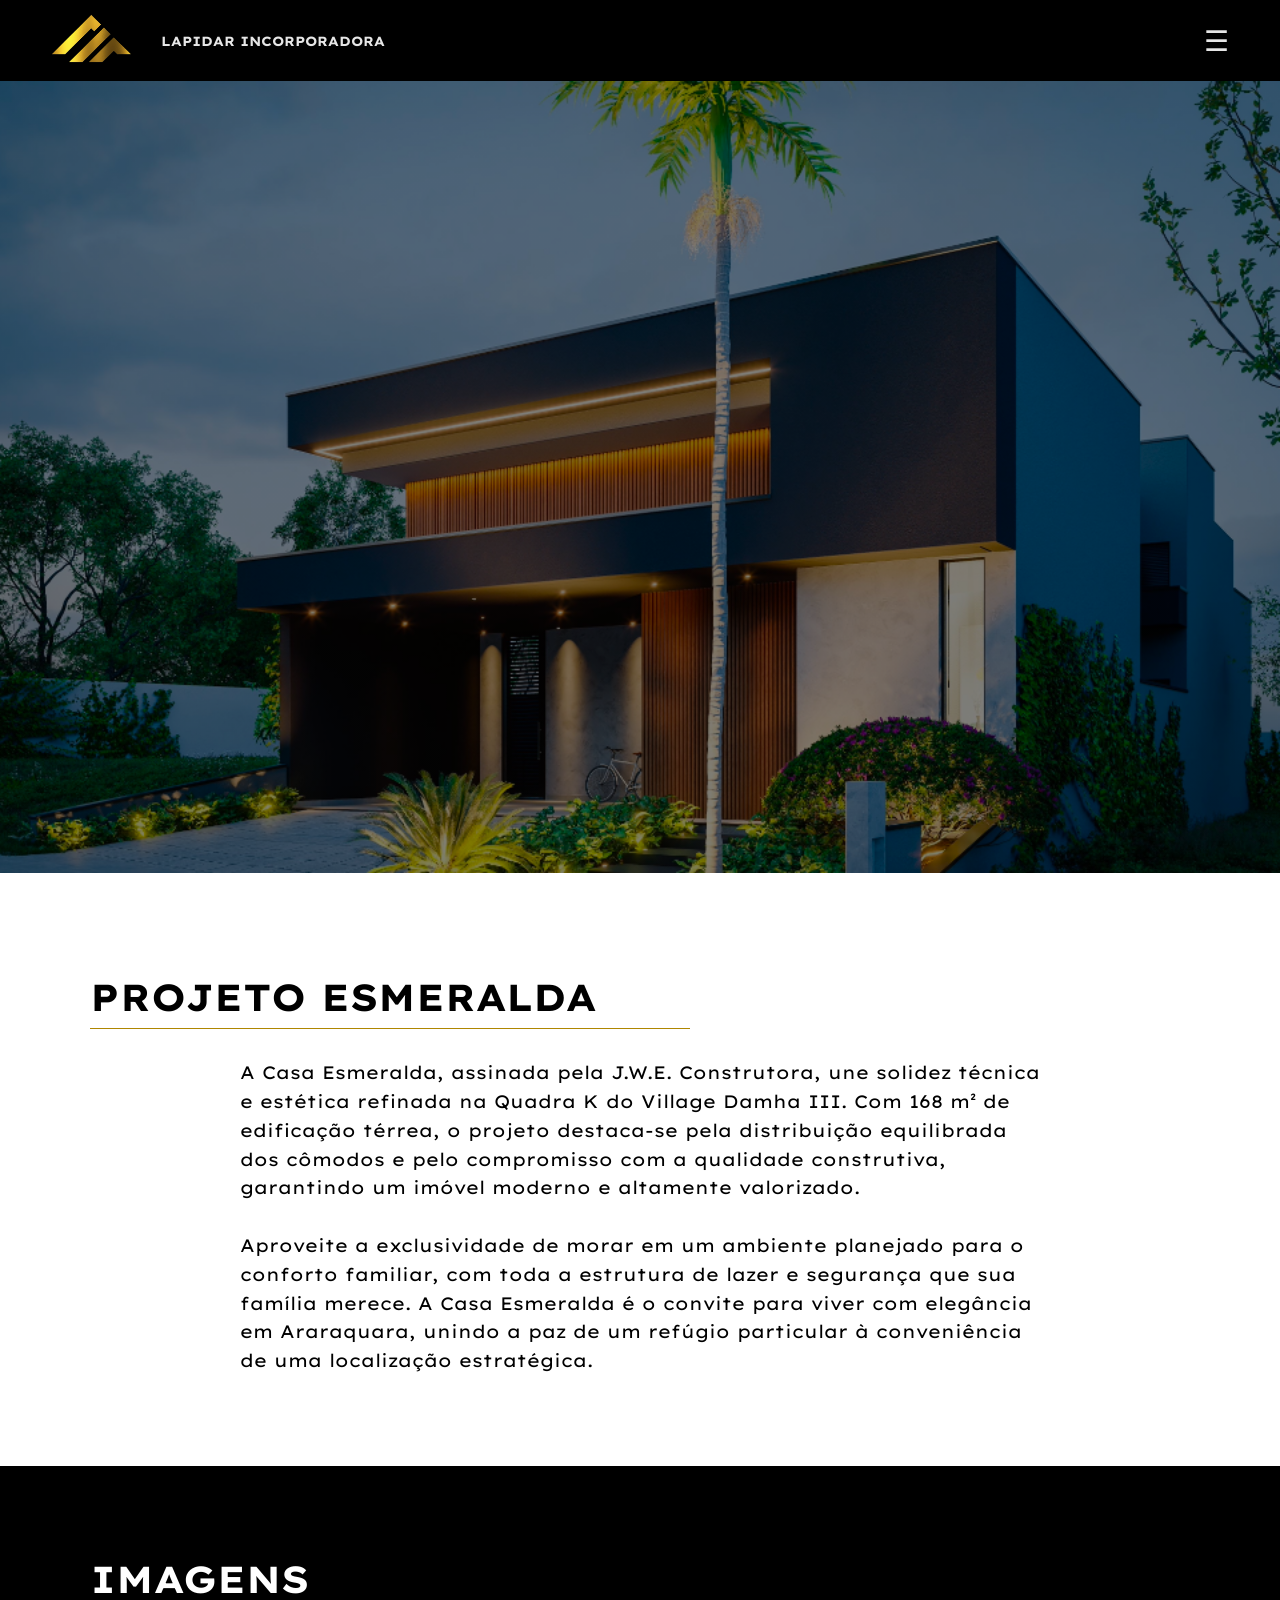
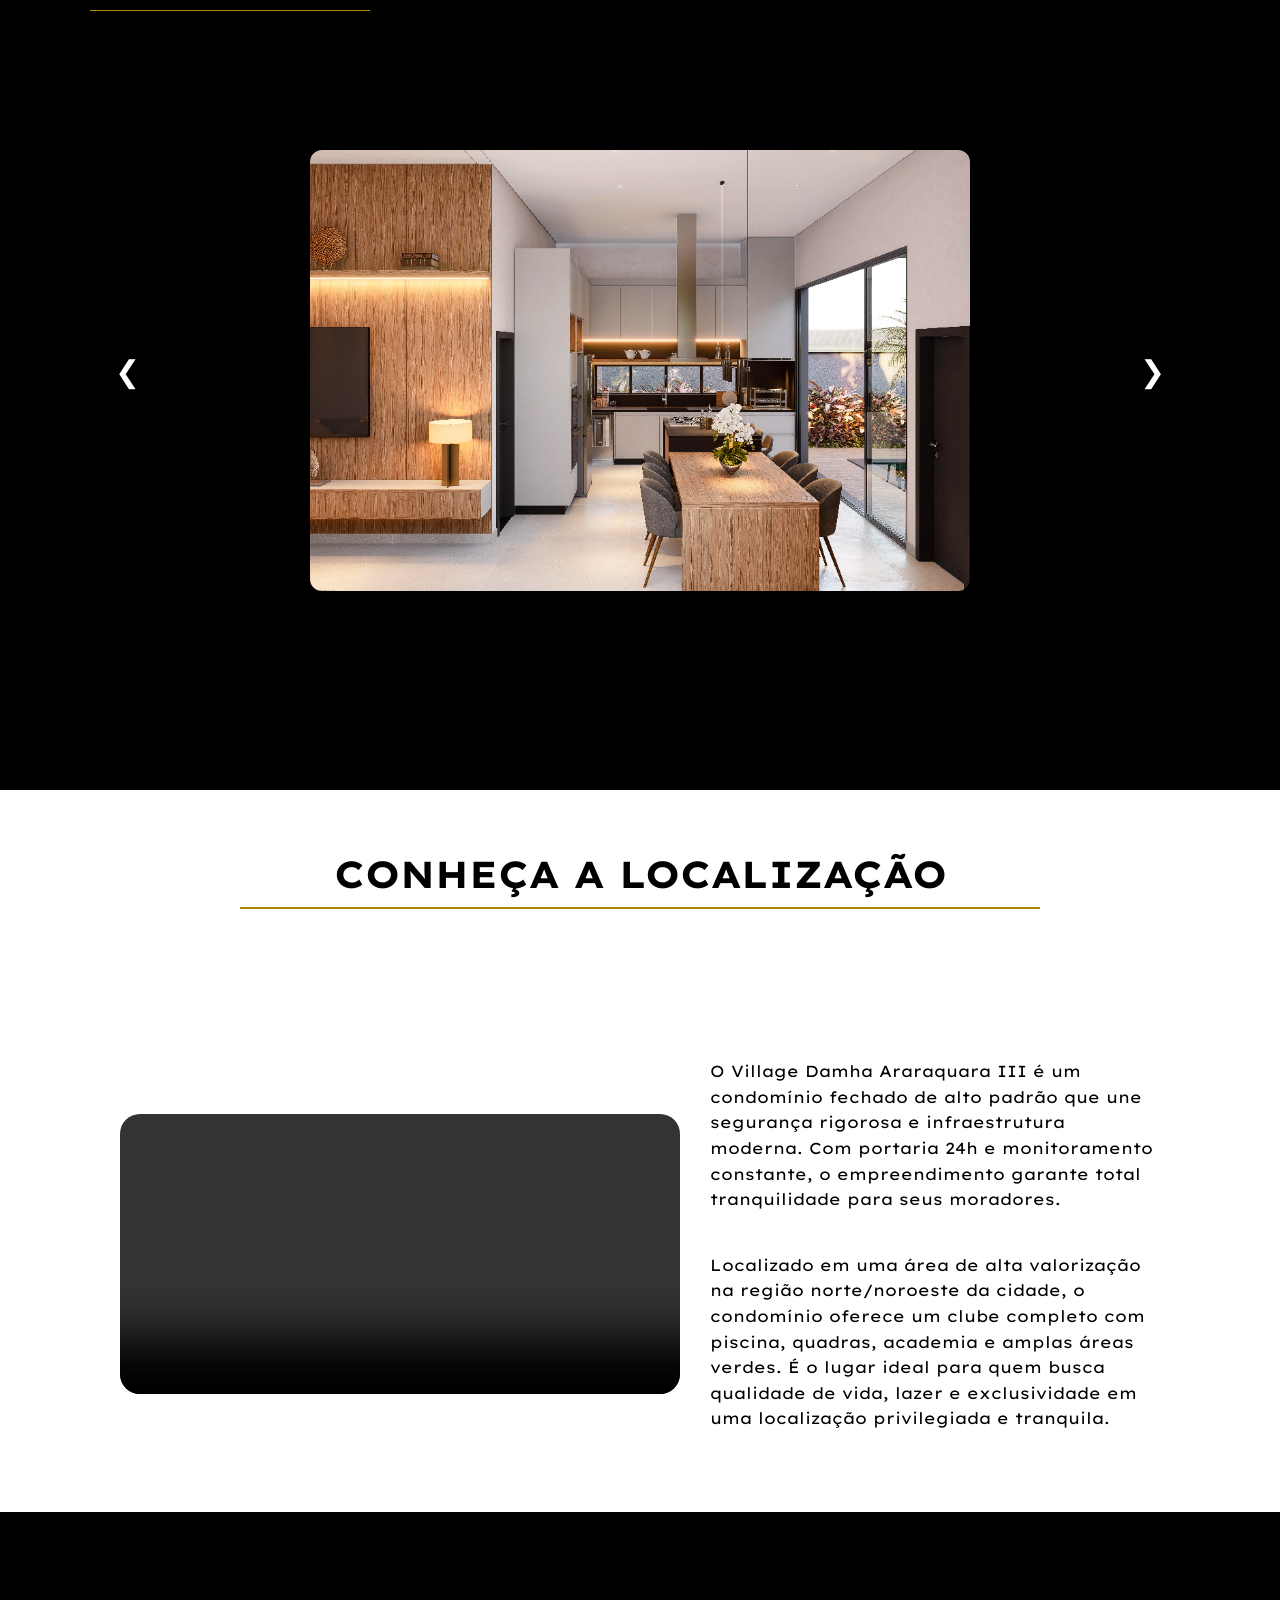
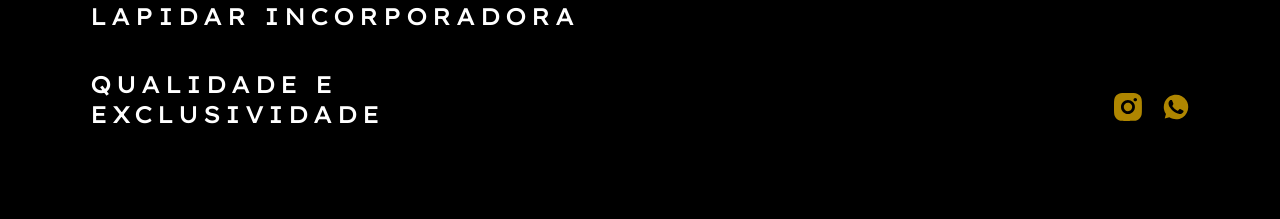
==== projeto1.html @ c0a82798 "Add files via upload" ====
<!doctype html>
<html lang="pt-br">
  <head>
    <meta charset="UTF-8" />
    <meta name="viewport" content="width=device-width, initial-scale=1.0" />
    <style>
        @import url('https://fonts.googleapis.com/css2?family=Lexend+Exa:wght@100..900&display=swap');
    </style>
    <link rel="stylesheet" href="css/project1.css" />
    <title>Esmeralda</title>
    <link rel="icon" href="imagens/logo-fundo.png" type="image/png">
  </head>
  <body>


<!-- HEADER -->

<header>
      <div class="logo">
        <a href="index.html"><img src="imagens/logo-fundo.png" alt="logo"></a>
      </div>

      <h5>LAPIDAR INCORPORADORA</h5>

  <div class="menu-toggle" id="menu-toggle">
    ☰
  </div>

  <nav class="nav">
    <ul class="menu">
      <li><a href="index.html">PÁGINA INICIAL</a></li>
      <li><a href="#sobre">SOBRE O PROJETO</a></li>
      <li><a href="#imagens">IMAGENS</a></li>
      <li><a href="https://wa.me/c/5516992240356">AGENDAR VISITA</a></li>
    </ul>
  </nav>

</header>
<script src="script.js"></script>

<!-- INICIAL -->
<div class="back">
<section class="inicial">
<p class="fade-in">ESMERALDA</p>
</section>
</div>

<!-- SOBRE -->
<section class="sobre" id="sobre">

<div class="titulo_sobre">
<h2 class="fade-in">PROJETO ESMERALDA</h2>
</div>



<div class="conteudo">

<p class="fade-in1">
A Casa Esmeralda, assinada pela J.W.E. Construtora, une solidez técnica e estética refinada na Quadra K do Village Damha III.
Com 168 m² de edificação térrea, o projeto destaca-se pela distribuição equilibrada dos cômodos e pelo compromisso com a qualidade construtiva, 
garantindo um imóvel moderno e altamente valorizado.
</p>

<br>

<p class="fade-in1">
Aproveite a exclusividade de morar em um ambiente planejado para o conforto familiar, 
com toda a estrutura de lazer e segurança que sua família merece. A Casa Esmeralda é o convite para viver com elegância em Araraquara, 
unindo a paz de um refúgio particular à conveniência de uma localização estratégica.
</p>

</div>

</section>

<!-- PROJETOS -->
<section class="projetos" id="imagens">

<div class="titulo_projeto">
<h2 class="fade-in">IMAGENS</h2>
</div>


<!-- CARROSSEL -->
<div class="carrossel">

<button class="prev">&#10094;</button>

<div class="lista_projetos">

<div class="card_projeto">
<img src="imagens/esmeralda-img/Cozinha-esmeralda.png" alt="">
</div>

<div class="card_projeto">
<img src="imagens/esmeralda-img/Cozinhaintegrada-esmeralda.png" alt="">
</div>

<div class="card_projeto">
<img src="imagens/esmeralda-img/Piscina-esmeralda.png" alt="">
</div>

<div class="card_projeto">
<img src="imagens/esmeralda-img/Piscinaeducha-esmeralda.png" alt="">
</div>

<div class="card_projeto">
<img src="imagens/esmeralda-img/Saladeestar-esmeralda.png" alt="">
</div>

<div class="card_projeto">
<img src="imagens/esmeralda-img/Salaestaentrada-esmeralda.png" alt="">
</div>

<div class="card_projeto">
<img src="imagens/esmeralda-img/Suite-esmeralda.png" alt="">
</div>

<div class="card_projeto">
<img src="imagens/esmeralda-img/Suitemaster-esmeralda.png" alt="">
</div>

</div>

<button class="next">&#10095;</button>

</div>

</section>

<!-- VIDEO -->
<section class="video" id="video">

  <div class="titulo_video">
    <h2 class="fade-in">CONHEÇA A LOCALIZAÇÃO</h2>
  </div>

  <div class="video0">
    <div class="video-container">

      <div class="video-box">
        <video controls poster="">
          <source src="./imagens/videogeral.mp4" type="video/mp4" />
          <source src="./videos/landscape.webm" type="video/webm" />
        </video>
      </div>

      <div class="texto-video">
        <p class="fade-in2">
          O Village Damha Araraquara III é um condomínio fechado de alto padrão que une segurança 
          rigorosa e infraestrutura moderna. Com portaria 24h e monitoramento constante,
          o empreendimento garante total tranquilidade para seus moradores.
        </p>
        <br>
        <p class="fade-in2">
          Localizado em uma área de alta valorização na região norte/noroeste da cidade, 
          o condomínio oferece um clube completo com piscina, quadras, academia e amplas áreas verdes. É o lugar ideal para quem busca 
          qualidade de vida, lazer e exclusividade em uma localização privilegiada e tranquila.
        </p>


      </div>

    </div>
  </div>

</section>



<!-- FOOTER -->
<footer>

<div class="conteudoFooter">

<div class="logoFooter">
<h3>LAPIDAR INCORPORADORA</h3>
<br>
<h3>QUALIDADE E EXCLUSIVIDADE</h3>
</div>

<div class="secoesFooter">

<div class="social">

<ul>

<li>
<a href="https://www.instagram.com/lapidarincorporadora?igsh=MzlwYWNrdTJ3d2w=">
<img src="imagens/insta-dourado.svg" alt="Instagram">
</a>
</li>

<li>
<a href="https://wa.me/c/5516992240356">
<img src="imagens/zap-dourado.svg" alt="WhatsApp">
</a>
</li>

</ul>

</div>

</div>

</div>

</footer>


<!-- SCRIPT DO CARROSSEL -->

<script>

const lista = document.querySelector(".lista_projetos");
const cards = document.querySelectorAll(".card_projeto");

let index = 0;

document.querySelector(".next").onclick = () => {

index++;

if(index >= cards.length){
index = 0;
}

lista.style.transform = `translateX(-${index * 100}%)`;

}

document.querySelector(".prev").onclick = () => {

index--;

if(index < 0){
index = cards.length - 1;
}

lista.style.transform = `translateX(-${index * 100}%)`;

}

const observer = new IntersectionObserver((entries) => {
  entries.forEach((entry) => {
    if (entry.isIntersecting) {
      // Quando o elemento ENTRA na tela
      entry.target.classList.add('visible');
    } else {
      // Quando o elemento SAI da tela (o segredo do 'else' está aqui)
      entry.target.classList.remove('visible');
    }
  });
}, {
  threshold: 0.1 // Ativa quando pelo menos 10% do item aparece
});

// Aplica o observador em todos os seus elementos de animação
document.querySelectorAll('.fade-in, .fade-in1, .fade-in2').forEach((el) => {
  observer.observe(el);
});

</script>

</body>

</html>
---- css/project1.css ----
/* RESET */
*{
margin:0;
padding:0;
box-sizing:border-box;
}

html,body{
overflow-x:hidden;
background:#000;
color:rgba(255,255,255,0.9);
font-family:"Lexend Exa";
scroll-behavior: smooth;
}

/* HEADER */
header{
display:flex;
align-items:center;
padding:4vw;
background:#000;
}

header img{
width:60px;
}

.logo {
  position: relative;
  display: flex;
  align-items: center;
  padding-right: 30px;
}


.menu{
display:none;
flex-direction:column;
position:absolute;
top:60px;
right:20px;
background:#d6d6d6;
padding:20px;
border-radius:8px;
list-style:none;
gap:15px;
z-index: 1000;
}

.menu:hover {
  background: #c2c2c2;
  box-shadow: 0 5px 20px rgba(0,0,0,0.2);
}

.menu a {
  position: relative;
  color: black;
  text-decoration: none;
  transition: 0.3s;
}

.menu a::after {
  content: "";
  position: absolute;
  left: 0;
  bottom: -3px;
  width: 0%;
  height: 2px;
  background: #AF8600;
  transition: width 0.3s ease;
}

.menu a:hover::after {
  width: 100%;
}

.menu.active{
display:flex;
}

.menu-toggle {
  font-size: 28px;
  cursor: pointer;
  margin-left: auto;
  transition: all 0.3s ease;
}

.menu-toggle:hover {
  color: #AF8600;
  transform: scale(1.1);
}
/* SECTIONS */
section{
display:flex;
flex-direction:column;
padding:10vw 5vw;
}

/* HERO */
.back{
width:100%;
height:90vh;
background-image:linear-gradient(rgba(0,0,0,0.5), rgba(0,0,0,0.5)), url("../imagens/esmeralda.png");
background-size:cover;
background-position:center;
}

.inicial{
height:100%;
display:flex;
align-items:center;
justify-content:center;
text-align:center;
padding:0 20px;
}

.inicial p{
font-size:clamp(20px,6vw,32px);
font-weight:600;
}

/* SOBRE */
.sobre{
flex-direction: column;
background:#fff;
color:#000;
padding-top: 100px;
}

.titulo_sobre{
font-size:18px;
border-bottom:1px solid #AF8600;
padding-bottom:8px;
margin-bottom:30px;
text-align:left;
}

.conteudo{
max-width:100%;
margin:auto;
font-size:16px;
line-height:1.6;
text-align:left;
}

.botao{
display:flex;
justify-content:center;
margin-top:30px;
}

/* PROJETOS */
.projetos{
flex-direction:column;
background:#000000;
color:#ffffff;
}

.titulo_projeto{
font-size:18px;
border-bottom:1px solid #AF8600;
padding-bottom:8px;
margin-bottom:30px;
text-align:left;
}



/* ================= */
/* CARROSSEL FIXO */
/* ================= */

.carrossel{
position:relative;
width:100%;
overflow:hidden;
}

.lista_projetos{
display:flex;
transition:transform 0.5s ease;
width:100%;
}

.card_projeto{
min-width:100%;
display:flex;
justify-content:center;
align-items:center;
}

.card_projeto a{
width:100%;
display:flex;
justify-content:center;
}

.card_projeto img{
width:90%;
border-radius:12px;
}

/* BOTÕES */
.prev,
.next{
position:absolute;
top:50%;
transform:translateY(-50%);
background:#000;
color:#fff;
border:none;
font-size:18px;
padding:8px 12px;
cursor:pointer;
border-radius:5px;
z-index:10;
}

.prev{ left:10px; }
.next{ right:10px; }

.prev:hover,
.next:hover{
background:#333;
}

.titulo_video{
display:flex;
justify-content:center;
align-items:center;
font-size:15px;
border-bottom:1px solid #AF8600;
padding-bottom:8px;
width:100%;
margin:0 auto 40px auto;
text-align:center;
gap: 50px;
color: #000000;
}


.video {
  display: flex;
  flex-direction: column;
  background: #ffffff;
  color: #000;
  padding: 60px 20px;
}

/* TÍTULO */
.titulo_video {
  display: flex;
  justify-content: center;
  align-items: center;
  font-size: 18px;
  border-bottom: 2px solid #AF8600;
  padding-bottom: 10px;
  margin-bottom: 50px;
}

/* CONTAINER PRINCIPAL */
.video-container {
  display: flex;
  flex-direction: column; /* MOBILE: um embaixo do outro */
  align-items: center;
  gap: 30px;
}

.video-box, .texto-video {
  flex: 1;
}

.video-box video {
  width: 100%;
  max-width: 600px;
  border-radius: 20px;
}

/* TEXTO */
.texto-video {
  max-width: 450px;
}

.texto-video p {
  font-size: 16px;
  line-height: 1.6;
  margin-bottom: 20px;
}

/* ================= */
/* FOOTER CORRETO */
/* ================= */

footer{
background:#000000;
color:#ffffff;
display:flex;
flex-direction:column;
align-items:center;
}

.conteudoFooter{
display:flex;
flex-direction:column;
gap:30px;
padding:10vw 5vw;
text-align:center;
width:100%;
}

.logoFooter{
width:100%;
}

.logoFooter h3{
font-size:18px;
letter-spacing:3px;
}

.secoesFooter{
display:flex;
justify-content:center;
width:100%;
}

.social ul{
display:flex;
gap:20px;
list-style:none;
justify-content:center;
}

.social img{
width:28px;
cursor:pointer;
}

/* --- 1. FADE IN SIMPLES (Aparece no lugar) --- */
.fade-in {
  opacity: 0;
  transition: opacity 1.5s ease-in-out;
}
.fade-in.visible {
  opacity: 1;
}

/* --- 2. FADE IN ESQUERDA (Vem da esquerda) --- */
.fade-in1 {
  opacity: 0;
  transform: translateX(-50px);
  transition: opacity 1s ease-out, transform 1s ease-out;
}
.fade-in1.visible {
  opacity: 1;
  transform: translateX(0);
}

/* --- 3. FADE IN DIREITA (Vem da direita) --- */
.fade-in2 {
  opacity: 0;
  transform: translateX(50px);
  transition: opacity 1s ease-out, transform 1s ease-out;
}
.fade-in2.visible {
  opacity: 1;
  transform: translateX(0);
}

/* ================= */
/* 💻 DESKTOP */
/* ================= */

@media (min-width:900px){

header{
padding:1vw 4vw;
}

header img{
width:80px;
}

section{
flex-direction:row;
padding:7vw;
}

/* HERO */
.back{
height:88vh;
}

.inicial{
text-align:center;
}

.inicial p{
font-size:4vw;
}

/* SOBRE */
.titulo_sobre{
font-size:25px;
width:600px;
}

.conteudo{
max-width:800px;
font-size:18px;
}

/* PROJETOS */
.titulo_projeto{
font-size:25px;
width: 280px;
}


/* CARROSSEL */
.card_projeto{
min-width:100%;
}

.card_projeto img{
width:60%;
}

/* BOTÕES */
.prev,
.next{
font-size:30px;
padding:10px 15px;
}

.titulo_video{
width:800px;
font-size:25px;
margin-bottom: 150px;
}

  .video-container {
    flex-direction: row; /* PC: lado a lado */
    justify-content: center;
    align-items: center;
    padding-left: 100px;
    padding-right: 100px;
  }

  .video-box{
    flex: 1,2;
  }
  .texto-video{
      flex: 1;
  }


/* FOOTER */

.conteudoFooter{
flex-direction:row;
text-align:left;
padding:7vw;
font-size: 30px;
}

.logoFooter h3{
font-size:24px;
font-weight:500;
letter-spacing:4px;
}


.logoFooter{
width:100%;
}

.secoesFooter{
justify-content:flex-end;
align-items:flex-end;
}


}
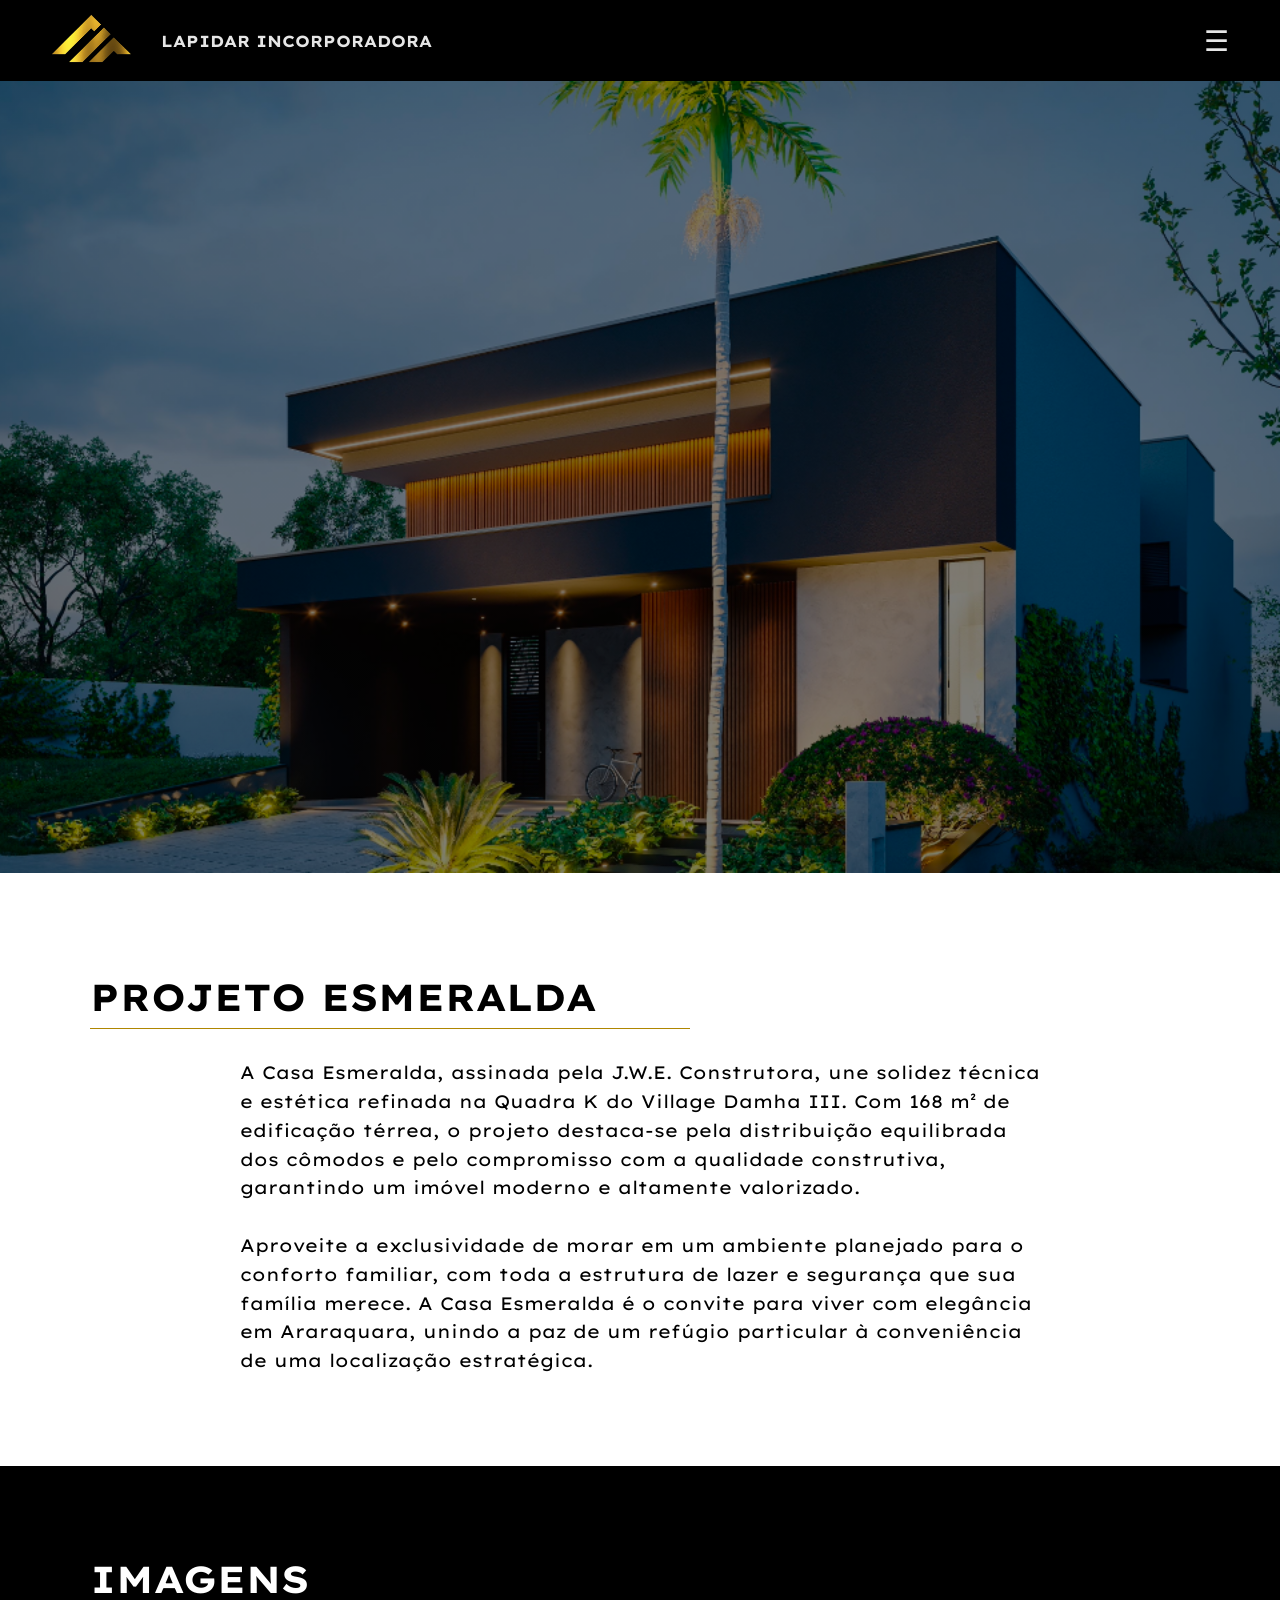
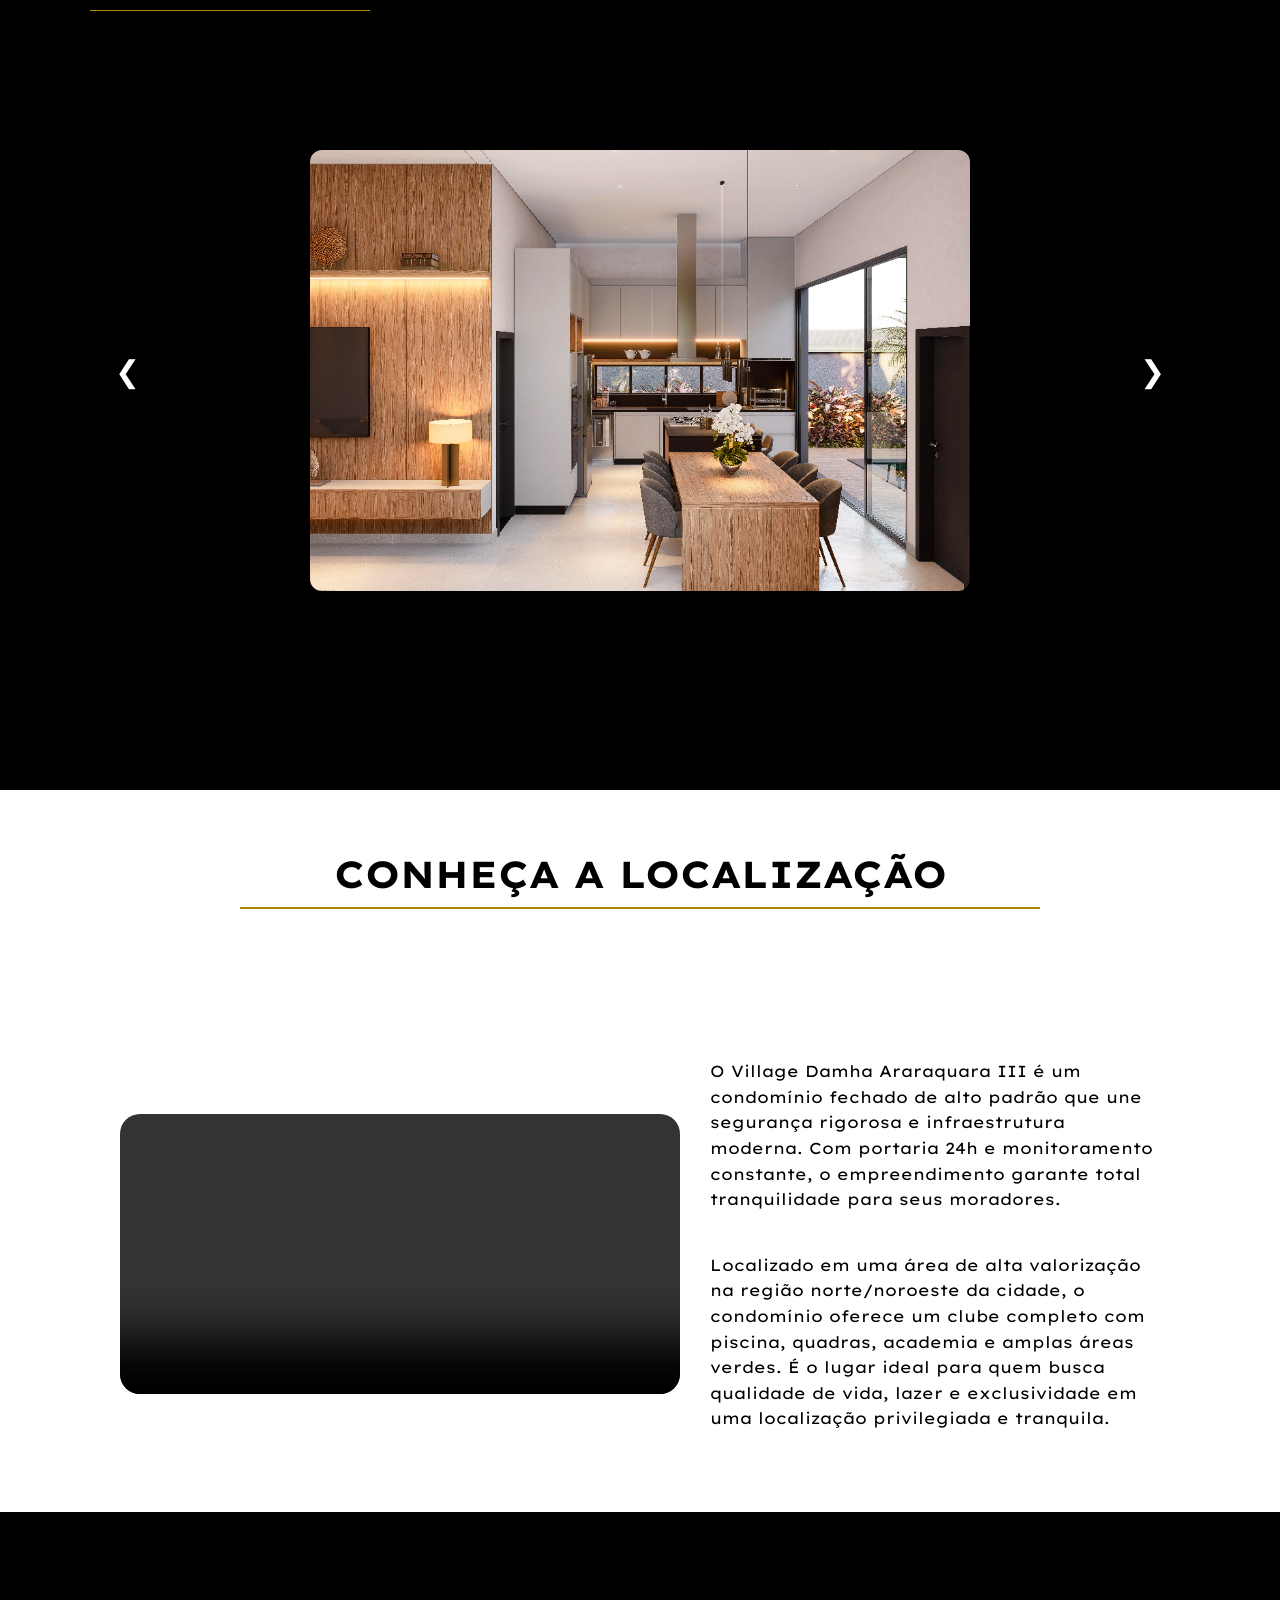
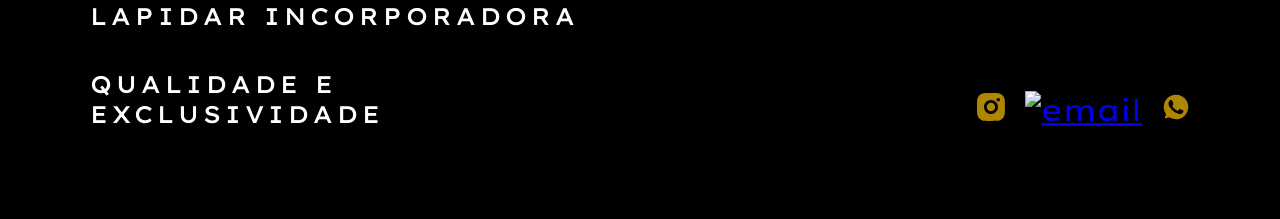
==== commit 96dfccda: "Update projeto1.html" ====
--- a/projeto1.html
+++ b/projeto1.html
@@ -20,7 +20,7 @@
         <a href="index.html"><img src="imagens/logo-fundo.png" alt="logo"></a>
       </div>
 
-      <h5>LAPIDAR INCORPORADORA</h5>
+      <h4>LAPIDAR INCORPORADORA</h4>
 
   <div class="menu-toggle" id="menu-toggle">
     ☰
@@ -191,6 +191,13 @@
 <img src="imagens/insta-dourado.svg" alt="Instagram">
 </a>
 </li>
+
+<li>
+<a href="mailto:contato@lapidarincorporadora.com.br?subject=Assunto&body=Mensagem?subject=Assunto&body=Mensagem">
+<img src="imagens/email.svg" alt="email">
+</a>
+</li>
+
 
 <li>
 <a href="https://wa.me/c/5516992240356">
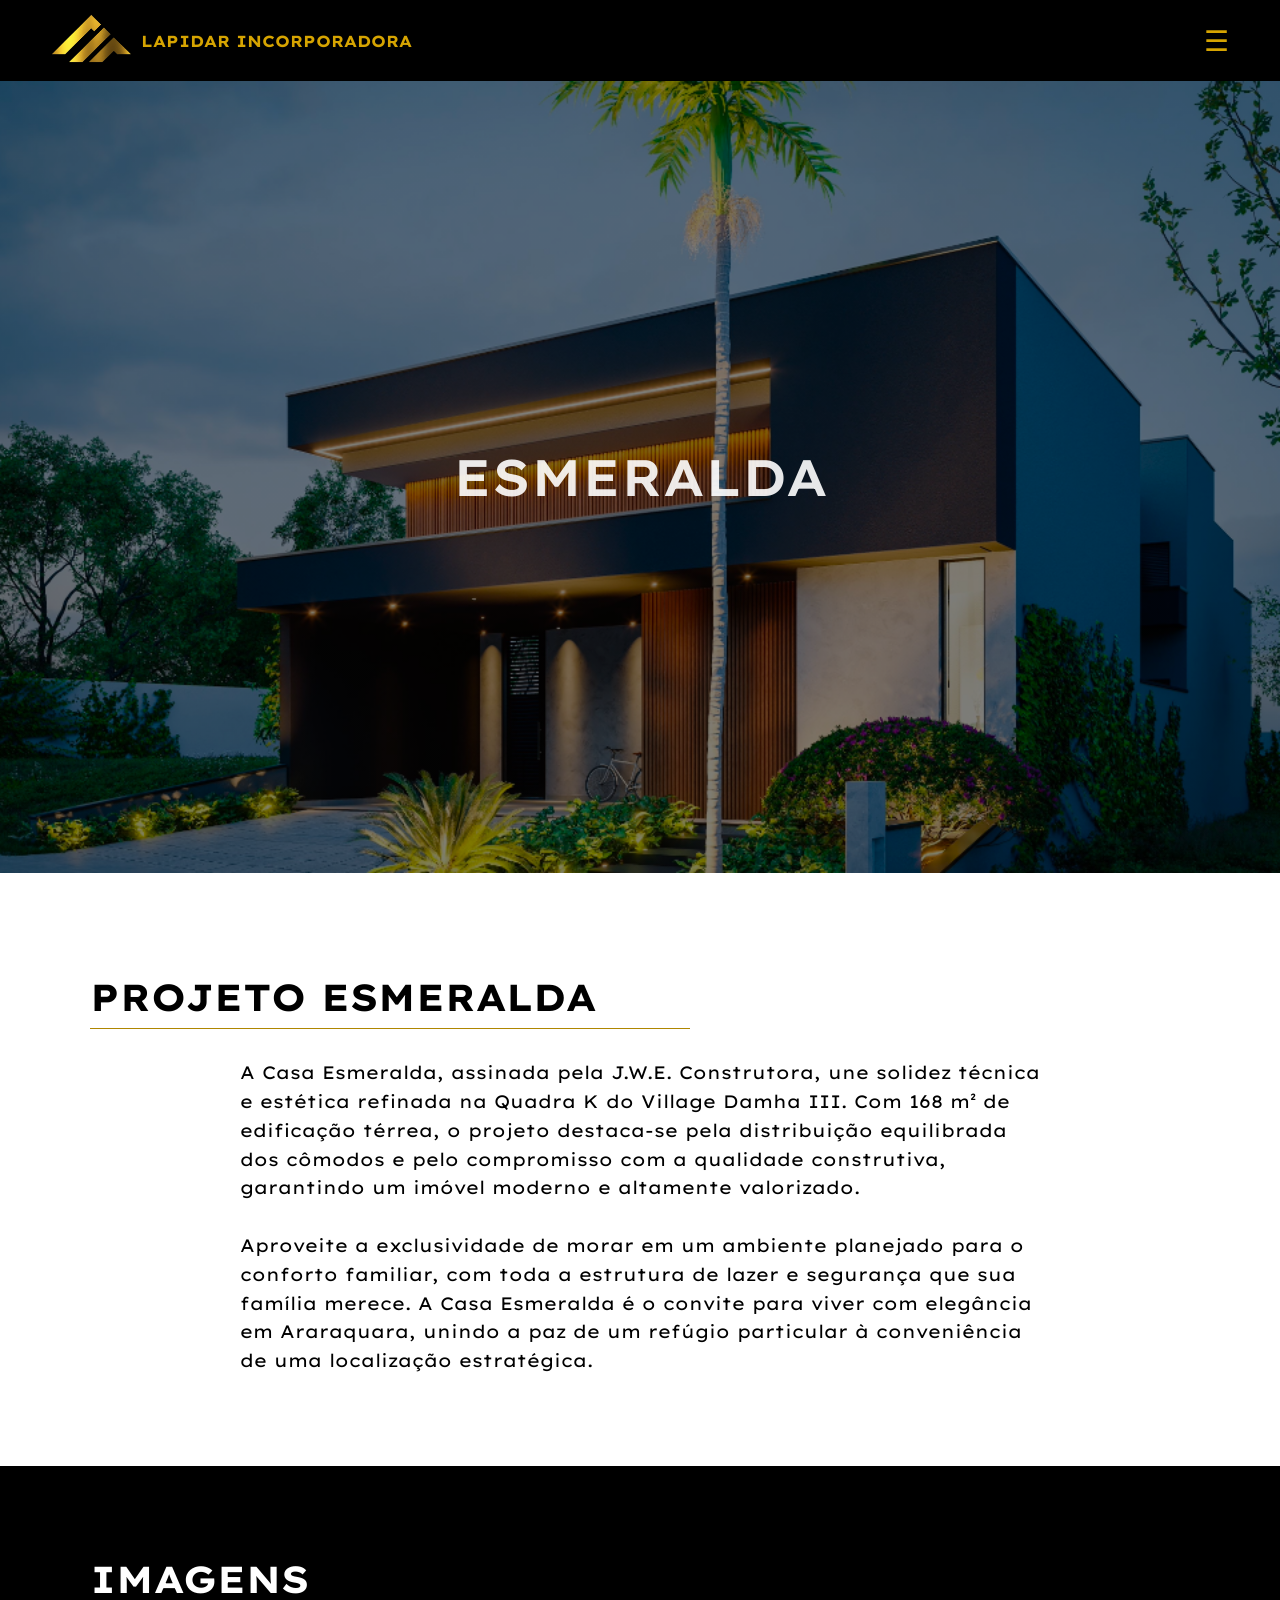
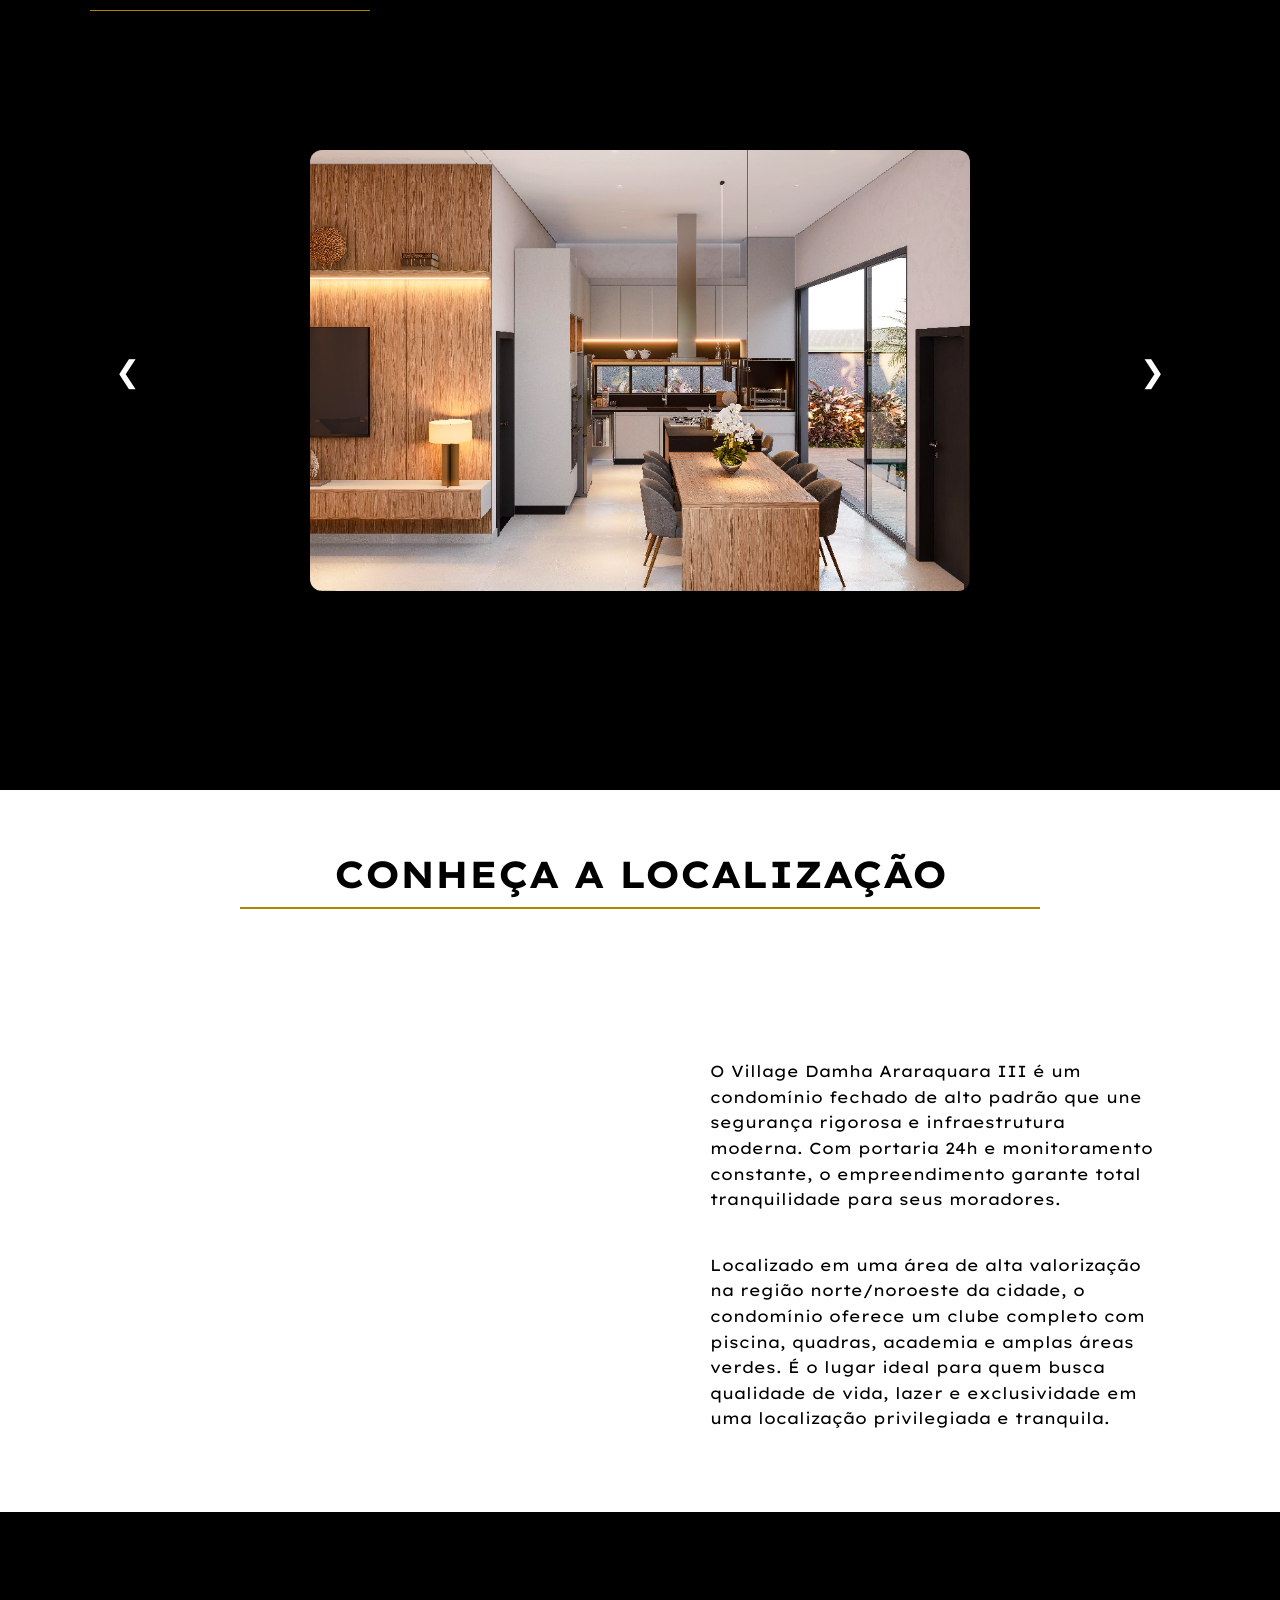
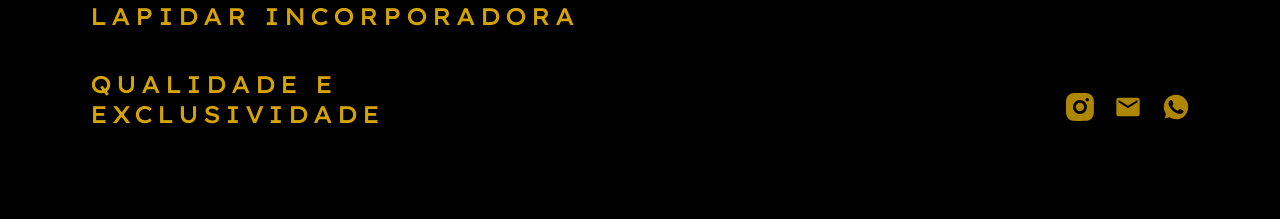
==== commit ada866e0: "Update projeto1.html" ====
--- a/projeto1.html
+++ b/projeto1.html
@@ -140,9 +140,8 @@
     <div class="video-container">
 
       <div class="video-box">
-        <video controls poster="">
+        <video autoplay muted loop>
           <source src="./imagens/videogeral.mp4" type="video/mp4" />
-          <source src="./videos/landscape.webm" type="video/webm" />
         </video>
       </div>
 
--- a/css/project1.css
+++ b/css/project1.css
@@ -19,6 +19,7 @@
 align-items:center;
 padding:4vw;
 background:#000;
+color:#d6a401;
 }
 
 header img{
@@ -29,7 +30,7 @@
   position: relative;
   display: flex;
   align-items: center;
-  padding-right: 30px;
+  padding-right: 10px;
 }
 
 
@@ -293,7 +294,7 @@
 
 footer{
 background:#000000;
-color:#ffffff;
+color:#d6a401;
 display:flex;
 flex-direction:column;
 align-items:center;
@@ -480,4 +481,4 @@
 }
 
 
-}+}
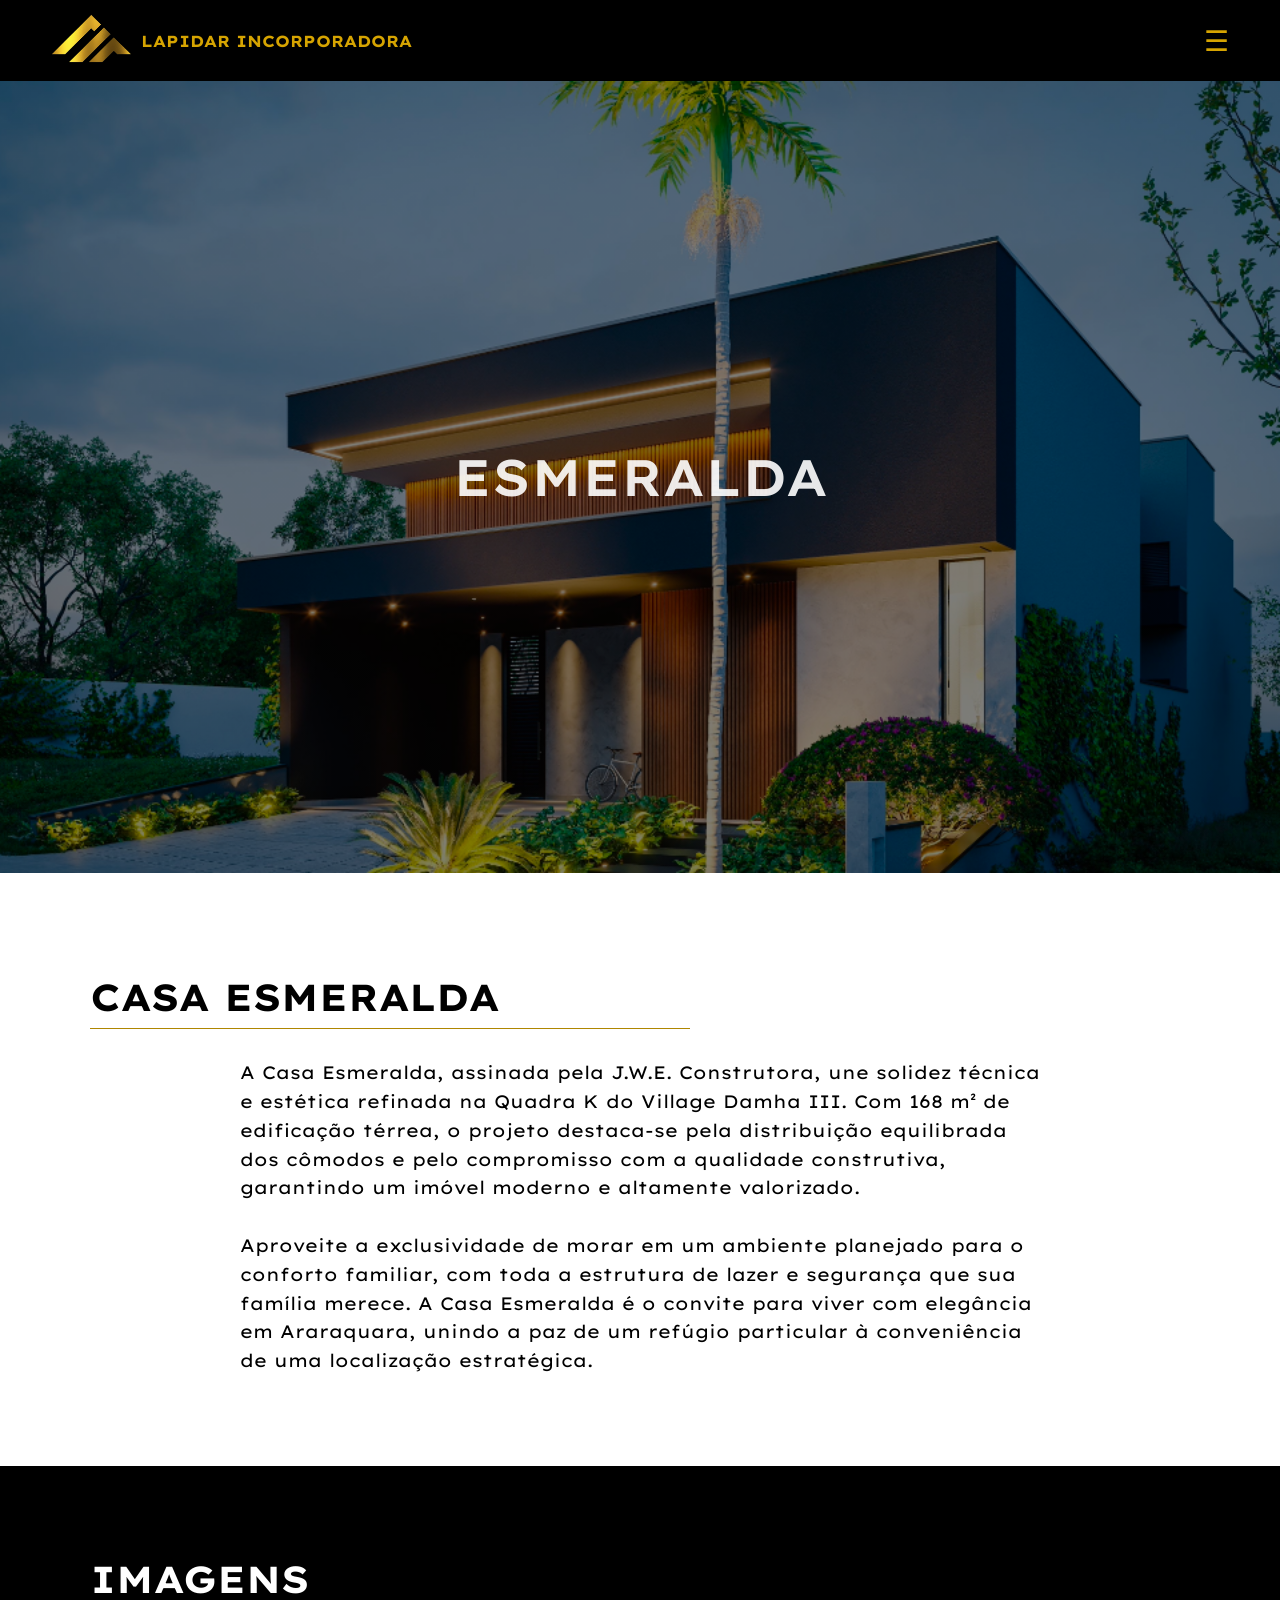
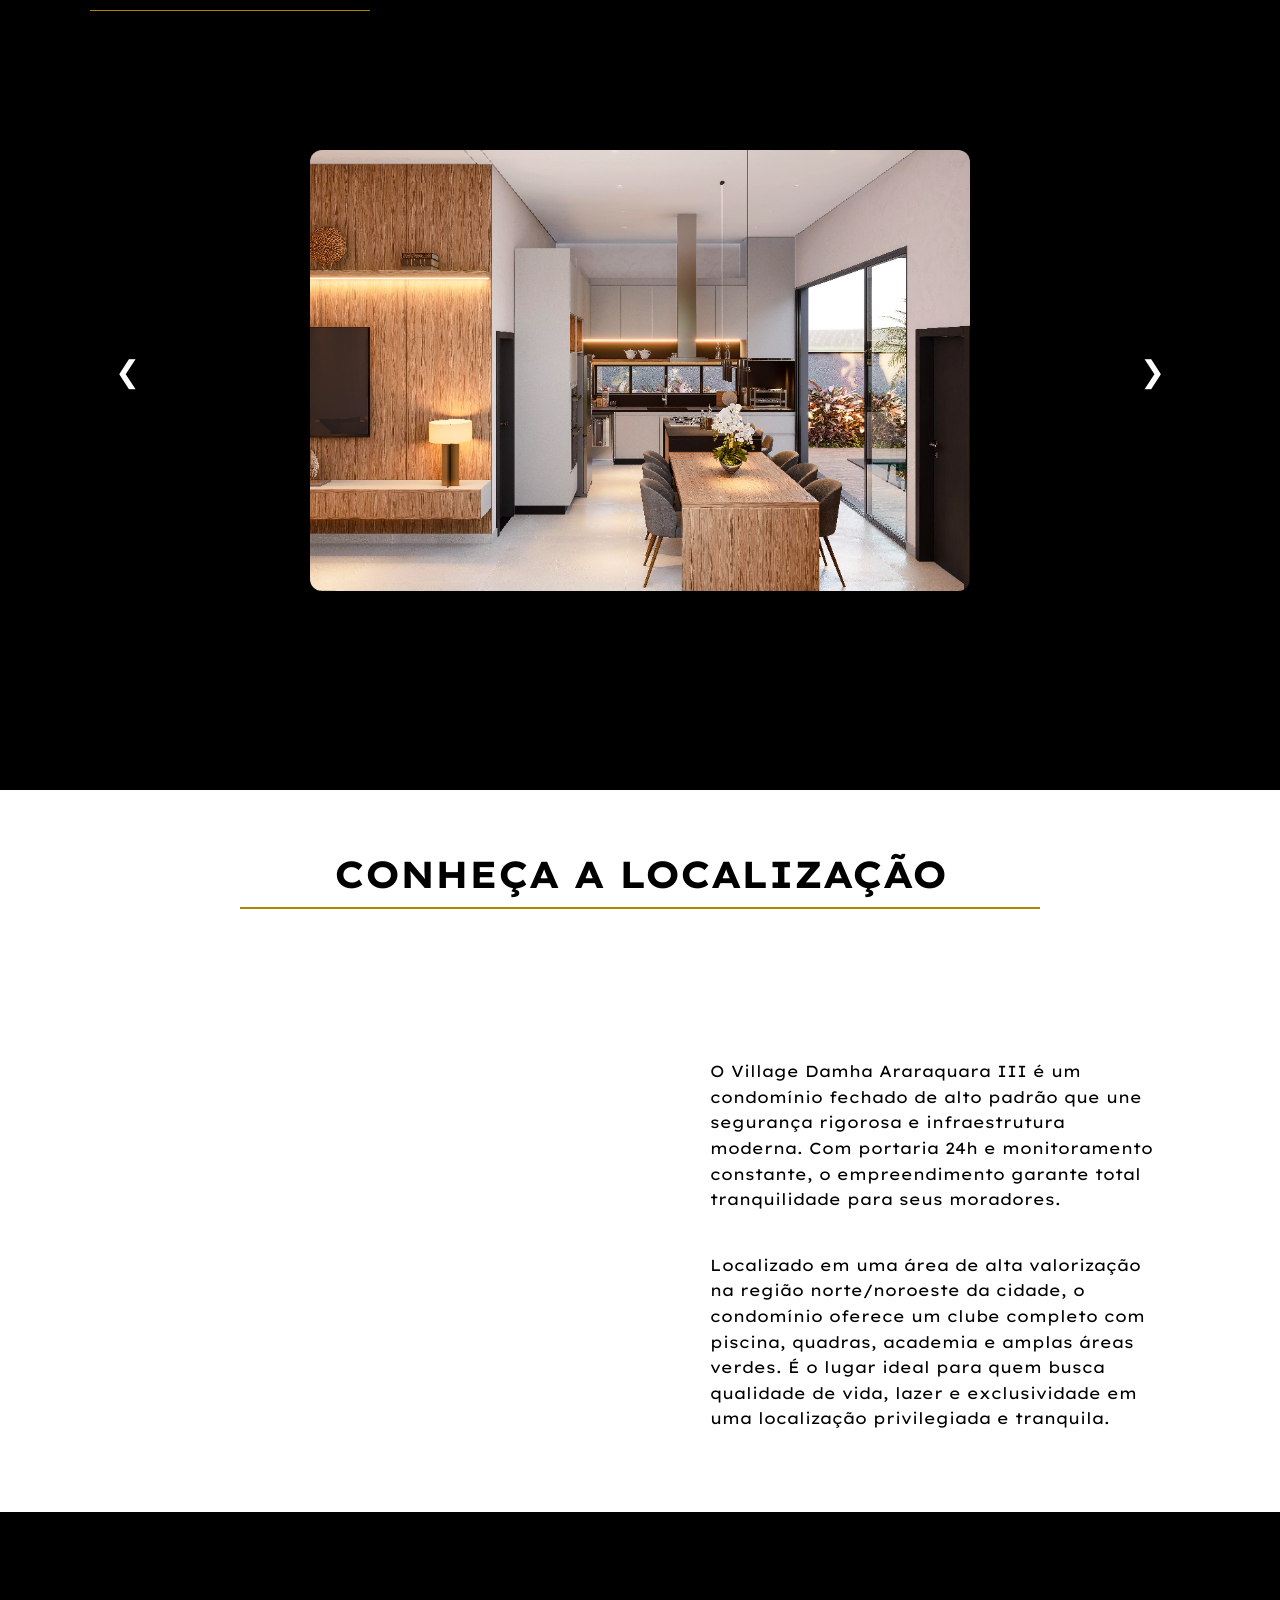
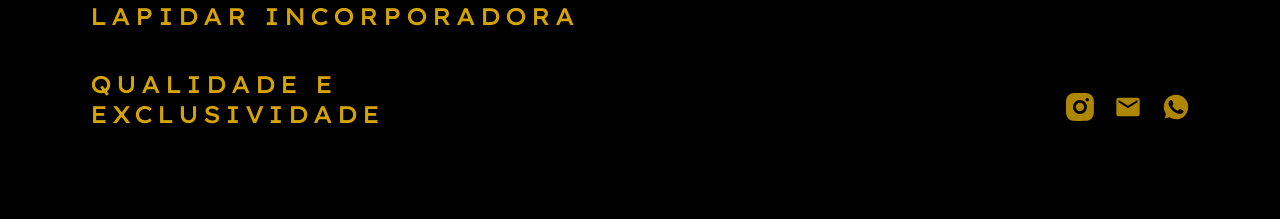
==== commit 6176da24: "Update projeto1.html" ====
--- a/projeto1.html
+++ b/projeto1.html
@@ -49,7 +49,7 @@
 <section class="sobre" id="sobre">
 
 <div class="titulo_sobre">
-<h2 class="fade-in">PROJETO ESMERALDA</h2>
+<h2 class="fade-in">CASA ESMERALDA</h2>
 </div>
 
 
@@ -140,8 +140,8 @@
     <div class="video-container">
 
       <div class="video-box">
-        <video autoplay muted loop>
-          <source src="./imagens/videogeral.mp4" type="video/mp4" />
+        <video id="video" autoplay muted loop playsinline webkit-playsinline>
+        <source src="./imagens/videogeral.mp4" type="video/mp4">
         </video>
       </div>
 
@@ -266,8 +266,14 @@
 document.querySelectorAll('.fade-in, .fade-in1, .fade-in2').forEach((el) => {
   observer.observe(el);
 });
-
 </script>
+<script>
+const video = document.getElementById("video");
+
+video.play().catch(() => {
+  document.addEventListener("touchstart", () => video.play(), { once: true });
+});
+</script>
 
 </body>
 
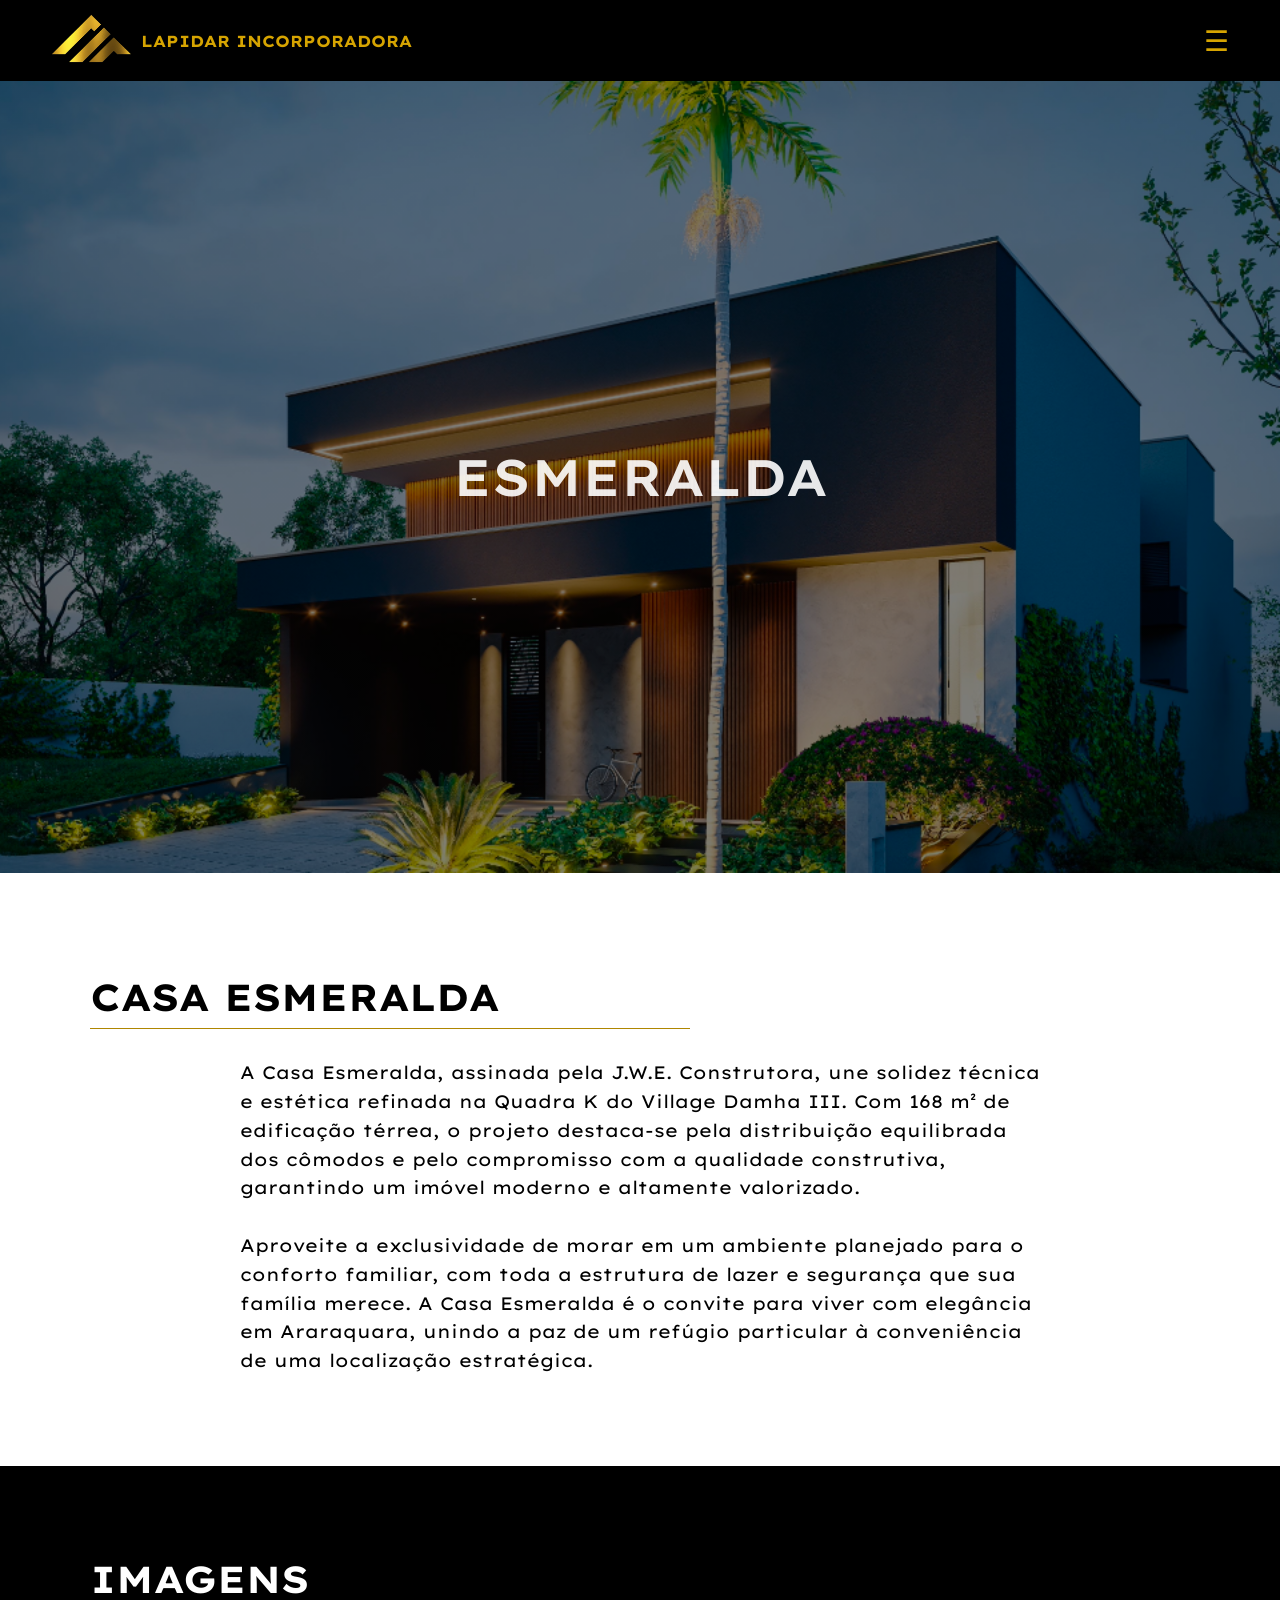
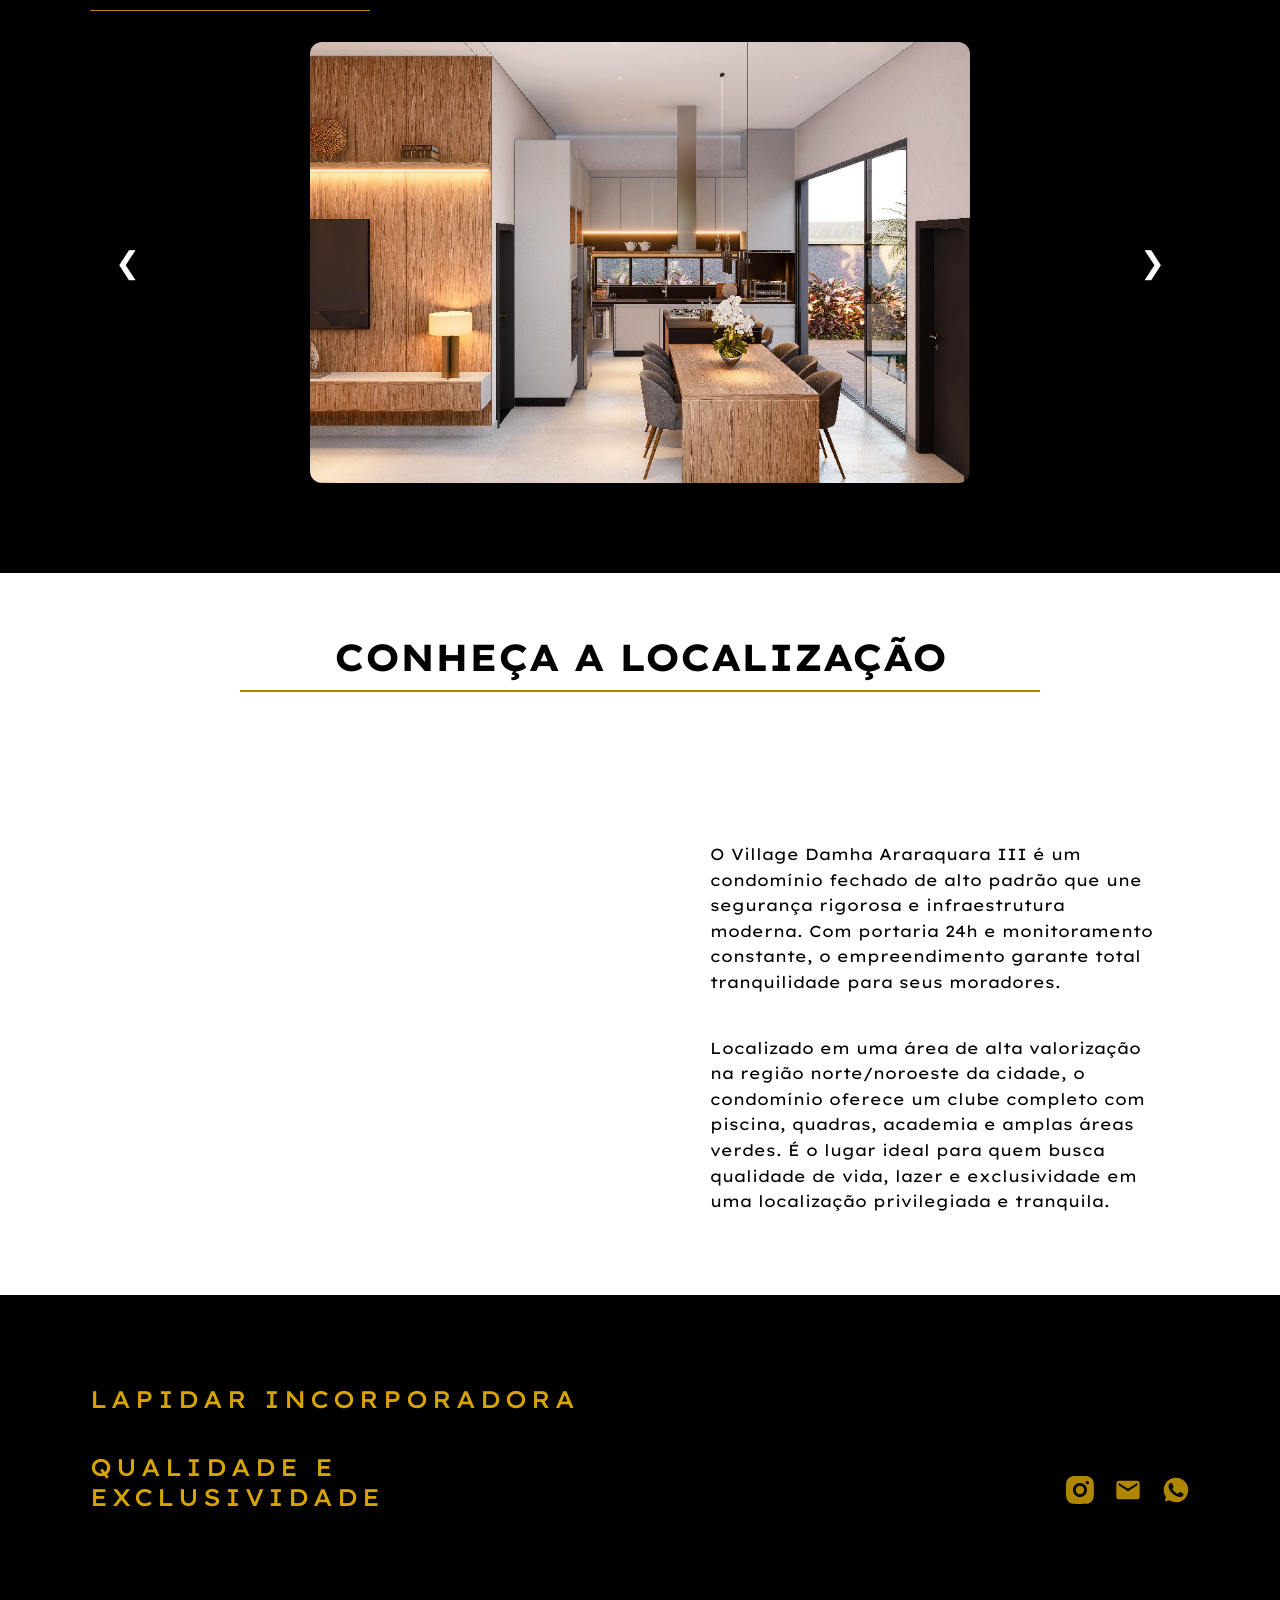
==== commit ad323921: "Update projeto1.html" ====
--- a/projeto1.html
+++ b/projeto1.html
@@ -1,222 +1,158 @@
-<!doctype html>
+<!DOCTYPE html>
+
 <html lang="pt-br">
-  <head>
-    <meta charset="UTF-8" />
-    <meta name="viewport" content="width=device-width, initial-scale=1.0" />
-    <style>
+<head>
+<meta charset="utf-8"/>
+<meta content="width=device-width, initial-scale=1.0" name="viewport"/>
+<style>
         @import url('https://fonts.googleapis.com/css2?family=Lexend+Exa:wght@100..900&display=swap');
     </style>
-    <link rel="stylesheet" href="css/project1.css" />
-    <title>Esmeralda</title>
-    <link rel="icon" href="imagens/logo-fundo.png" type="image/png">
-  </head>
-  <body>
-
-
+<link href="css/project1.css" rel="stylesheet"/>
+<title>Residencial Esmeralda | Lapidar Incorporadora</title>
+<link href="imagens/logo-fundo.png" rel="icon" type="image/png"/>
+<meta content="Conheça o Residencial Esmeralda da Lapidar Incorporadora. Design moderno, conforto e localização estratégica." name="description"/><meta content="Residencial Esmeralda | Lapidar Incorporadora" property="og:title"/><meta content="Conheça o Residencial Esmeralda da Lapidar Incorporadora. Design moderno, conforto e localização estratégica." property="og:description"/></head>
+<body><h1 style="position:absolute;left:-9999px;">Residencial Esmeralda</h1>
 <!-- HEADER -->
-
 <header>
-      <div class="logo">
-        <a href="index.html"><img src="imagens/logo-fundo.png" alt="logo"></a>
-      </div>
-
-      <h4>LAPIDAR INCORPORADORA</h4>
-
-  <div class="menu-toggle" id="menu-toggle">
+<div class="logo">
+<a href="index.html"><img alt="logo" loading="lazy" src="imagens/logo-fundo.png"/></a>
+</div>
+<h4>LAPIDAR INCORPORADORA</h4>
+<div class="menu-toggle" id="menu-toggle">
     ☰
   </div>
-
-  <nav class="nav">
-    <ul class="menu">
-      <li><a href="index.html">PÁGINA INICIAL</a></li>
-      <li><a href="#sobre">SOBRE O PROJETO</a></li>
-      <li><a href="#imagens">IMAGENS</a></li>
-      <li><a href="https://wa.me/c/5516992240356">AGENDAR VISITA</a></li>
-    </ul>
-  </nav>
-
+<nav class="nav">
+<ul class="menu">
+<li><a href="index.html">PÁGINA INICIAL</a></li>
+<li><a href="#sobre">SOBRE O PROJETO</a></li>
+<li><a href="#imagens">IMAGENS</a></li>
+<li><a href="https://wa.me/c/5516992240356">AGENDAR VISITA</a></li>
+</ul>
+</nav>
 </header>
 <script src="script.js"></script>
-
 <!-- INICIAL -->
 <div class="back">
 <section class="inicial">
 <p class="fade-in">ESMERALDA</p>
 </section>
 </div>
-
 <!-- SOBRE -->
 <section class="sobre" id="sobre">
-
 <div class="titulo_sobre">
 <h2 class="fade-in">CASA ESMERALDA</h2>
 </div>
-
-
-
 <div class="conteudo">
-
 <p class="fade-in1">
 A Casa Esmeralda, assinada pela J.W.E. Construtora, une solidez técnica e estética refinada na Quadra K do Village Damha III.
 Com 168 m² de edificação térrea, o projeto destaca-se pela distribuição equilibrada dos cômodos e pelo compromisso com a qualidade construtiva, 
 garantindo um imóvel moderno e altamente valorizado.
 </p>
-
-<br>
-
+<br/>
 <p class="fade-in1">
 Aproveite a exclusividade de morar em um ambiente planejado para o conforto familiar, 
 com toda a estrutura de lazer e segurança que sua família merece. A Casa Esmeralda é o convite para viver com elegância em Araraquara, 
 unindo a paz de um refúgio particular à conveniência de uma localização estratégica.
 </p>
-
-</div>
-
-</section>
-
+</div>
+</section>
 <!-- PROJETOS -->
 <section class="projetos" id="imagens">
-
 <div class="titulo_projeto">
 <h2 class="fade-in">IMAGENS</h2>
 </div>
-
-
 <!-- CARROSSEL -->
 <div class="carrossel">
-
-<button class="prev">&#10094;</button>
-
+<button class="prev">❮</button>
 <div class="lista_projetos">
-
-<div class="card_projeto">
-<img src="imagens/esmeralda-img/Cozinha-esmeralda.png" alt="">
-</div>
-
-<div class="card_projeto">
-<img src="imagens/esmeralda-img/Cozinhaintegrada-esmeralda.png" alt="">
-</div>
-
-<div class="card_projeto">
-<img src="imagens/esmeralda-img/Piscina-esmeralda.png" alt="">
-</div>
-
-<div class="card_projeto">
-<img src="imagens/esmeralda-img/Piscinaeducha-esmeralda.png" alt="">
-</div>
-
-<div class="card_projeto">
-<img src="imagens/esmeralda-img/Saladeestar-esmeralda.png" alt="">
-</div>
-
-<div class="card_projeto">
-<img src="imagens/esmeralda-img/Salaestaentrada-esmeralda.png" alt="">
-</div>
-
-<div class="card_projeto">
-<img src="imagens/esmeralda-img/Suite-esmeralda.png" alt="">
-</div>
-
-<div class="card_projeto">
-<img src="imagens/esmeralda-img/Suitemaster-esmeralda.png" alt="">
-</div>
-
-</div>
-
-<button class="next">&#10095;</button>
-
-</div>
-
-</section>
-
+<div class="card_projeto">
+<img alt="Residencial Esmeralda" loading="lazy" src="imagens/esmeralda-img/Cozinha-esmeralda.png"/>
+</div>
+<div class="card_projeto">
+<img alt="Residencial Esmeralda" loading="lazy" src="imagens/esmeralda-img/Cozinhaintegrada-esmeralda.png"/>
+</div>
+<div class="card_projeto">
+<img alt="Residencial Esmeralda" loading="lazy" src="imagens/esmeralda-img/Piscina-esmeralda.png"/>
+</div>
+<div class="card_projeto">
+<img alt="Residencial Esmeralda" loading="lazy" src="imagens/esmeralda-img/Piscinaeducha-esmeralda.png"/>
+</div>
+<div class="card_projeto">
+<img alt="Residencial Esmeralda" loading="lazy" src="imagens/esmeralda-img/Saladeestar-esmeralda.png"/>
+</div>
+<div class="card_projeto">
+<img alt="Residencial Esmeralda" loading="lazy" src="imagens/esmeralda-img/Salaestaentrada-esmeralda.png"/>
+</div>
+<div class="card_projeto">
+<img alt="Residencial Esmeralda" loading="lazy" src="imagens/esmeralda-img/Suite-esmeralda.png"/>
+</div>
+<div class="card_projeto">
+<img alt="Residencial Esmeralda" loading="lazy" src="imagens/esmeralda-img/Suitemaster-esmeralda.png"/>
+</div>
+</div>
+<button class="next">❯</button>
+</div>
+</section>
 <!-- VIDEO -->
 <section class="video" id="video">
-
-  <div class="titulo_video">
-    <h2 class="fade-in">CONHEÇA A LOCALIZAÇÃO</h2>
-  </div>
-
-  <div class="video0">
-    <div class="video-container">
-
-      <div class="video-box">
-        <video id="video" autoplay muted loop playsinline webkit-playsinline>
-        <source src="./imagens/videogeral.mp4" type="video/mp4">
-        </video>
-      </div>
-
-      <div class="texto-video">
-        <p class="fade-in2">
+<div class="titulo_video">
+<h2 class="fade-in">CONHEÇA A LOCALIZAÇÃO</h2>
+</div>
+<div class="video0">
+<div class="video-container">
+<div class="video-box">
+<video autoplay="" id="video" loop="" muted="" playsinline="" preload="metadata" webkit-playsinline="">
+<source src="./imagens/videogeral.mp4" type="video/mp4"/>
+</video>
+</div>
+<div class="texto-video">
+<p class="fade-in2">
           O Village Damha Araraquara III é um condomínio fechado de alto padrão que une segurança 
           rigorosa e infraestrutura moderna. Com portaria 24h e monitoramento constante,
           o empreendimento garante total tranquilidade para seus moradores.
         </p>
-        <br>
-        <p class="fade-in2">
+<br/>
+<p class="fade-in2">
           Localizado em uma área de alta valorização na região norte/noroeste da cidade, 
           o condomínio oferece um clube completo com piscina, quadras, academia e amplas áreas verdes. É o lugar ideal para quem busca 
           qualidade de vida, lazer e exclusividade em uma localização privilegiada e tranquila.
         </p>
-
-
-      </div>
-
-    </div>
-  </div>
-
-</section>
-
-
-
+</div>
+</div>
+</div>
+</section>
 <!-- FOOTER -->
 <footer>
-
 <div class="conteudoFooter">
-
 <div class="logoFooter">
 <h3>LAPIDAR INCORPORADORA</h3>
-<br>
+<br/>
 <h3>QUALIDADE E EXCLUSIVIDADE</h3>
 </div>
-
 <div class="secoesFooter">
-
 <div class="social">
-
 <ul>
-
 <li>
 <a href="https://www.instagram.com/lapidarincorporadora?igsh=MzlwYWNrdTJ3d2w=">
-<img src="imagens/insta-dourado.svg" alt="Instagram">
+<img alt="Instagram" loading="lazy" src="imagens/insta-dourado.svg"/>
 </a>
 </li>
-
 <li>
-<a href="mailto:contato@lapidarincorporadora.com.br?subject=Assunto&body=Mensagem?subject=Assunto&body=Mensagem">
-<img src="imagens/email.svg" alt="email">
+<a href="mailto:contato@lapidarincorporadora.com.br?subject=Assunto&amp;body=Mensagem?subject=Assunto&amp;body=Mensagem">
+<img alt="email" loading="lazy" src="imagens/email.svg"/>
 </a>
 </li>
-
-
 <li>
 <a href="https://wa.me/c/5516992240356">
-<img src="imagens/zap-dourado.svg" alt="WhatsApp">
+<img alt="WhatsApp" loading="lazy" src="imagens/zap-dourado.svg"/>
 </a>
 </li>
-
 </ul>
-
-</div>
-
-</div>
-
-</div>
-
+</div>
+</div>
+</div>
 </footer>
-
-
 <!-- SCRIPT DO CARROSSEL -->
-
 <script>
 
 const lista = document.querySelector(".lista_projetos");
@@ -251,18 +187,17 @@
 const observer = new IntersectionObserver((entries) => {
   entries.forEach((entry) => {
     if (entry.isIntersecting) {
-      // Quando o elemento ENTRA na tela
+
       entry.target.classList.add('visible');
     } else {
-      // Quando o elemento SAI da tela (o segredo do 'else' está aqui)
+
       entry.target.classList.remove('visible');
     }
   });
 }, {
-  threshold: 0.1 // Ativa quando pelo menos 10% do item aparece
+  threshold: 0.1
 });
 
-// Aplica o observador em todos os seus elementos de animação
 document.querySelectorAll('.fade-in, .fade-in1, .fade-in2').forEach((el) => {
   observer.observe(el);
 });
@@ -274,7 +209,5 @@
   document.addEventListener("touchstart", () => video.play(), { once: true });
 });
 </script>
-
 </body>
-
 </html>
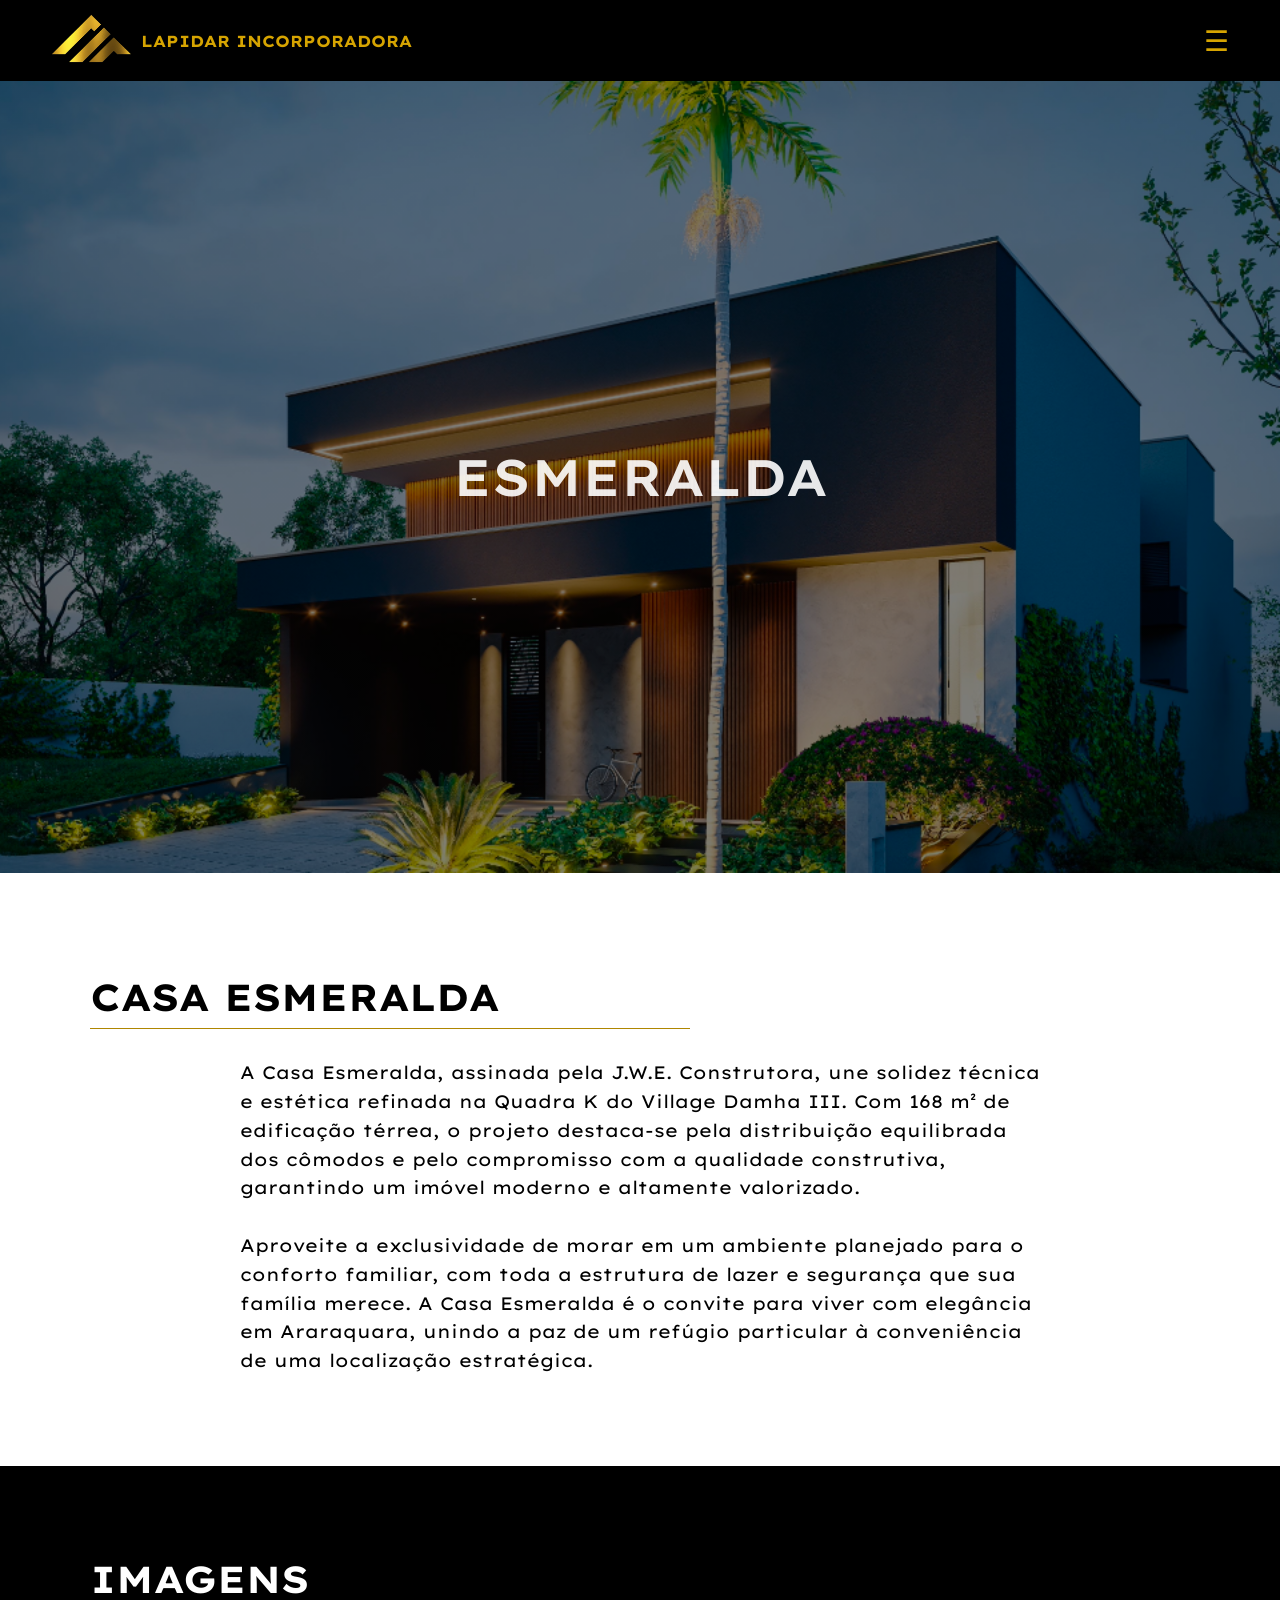
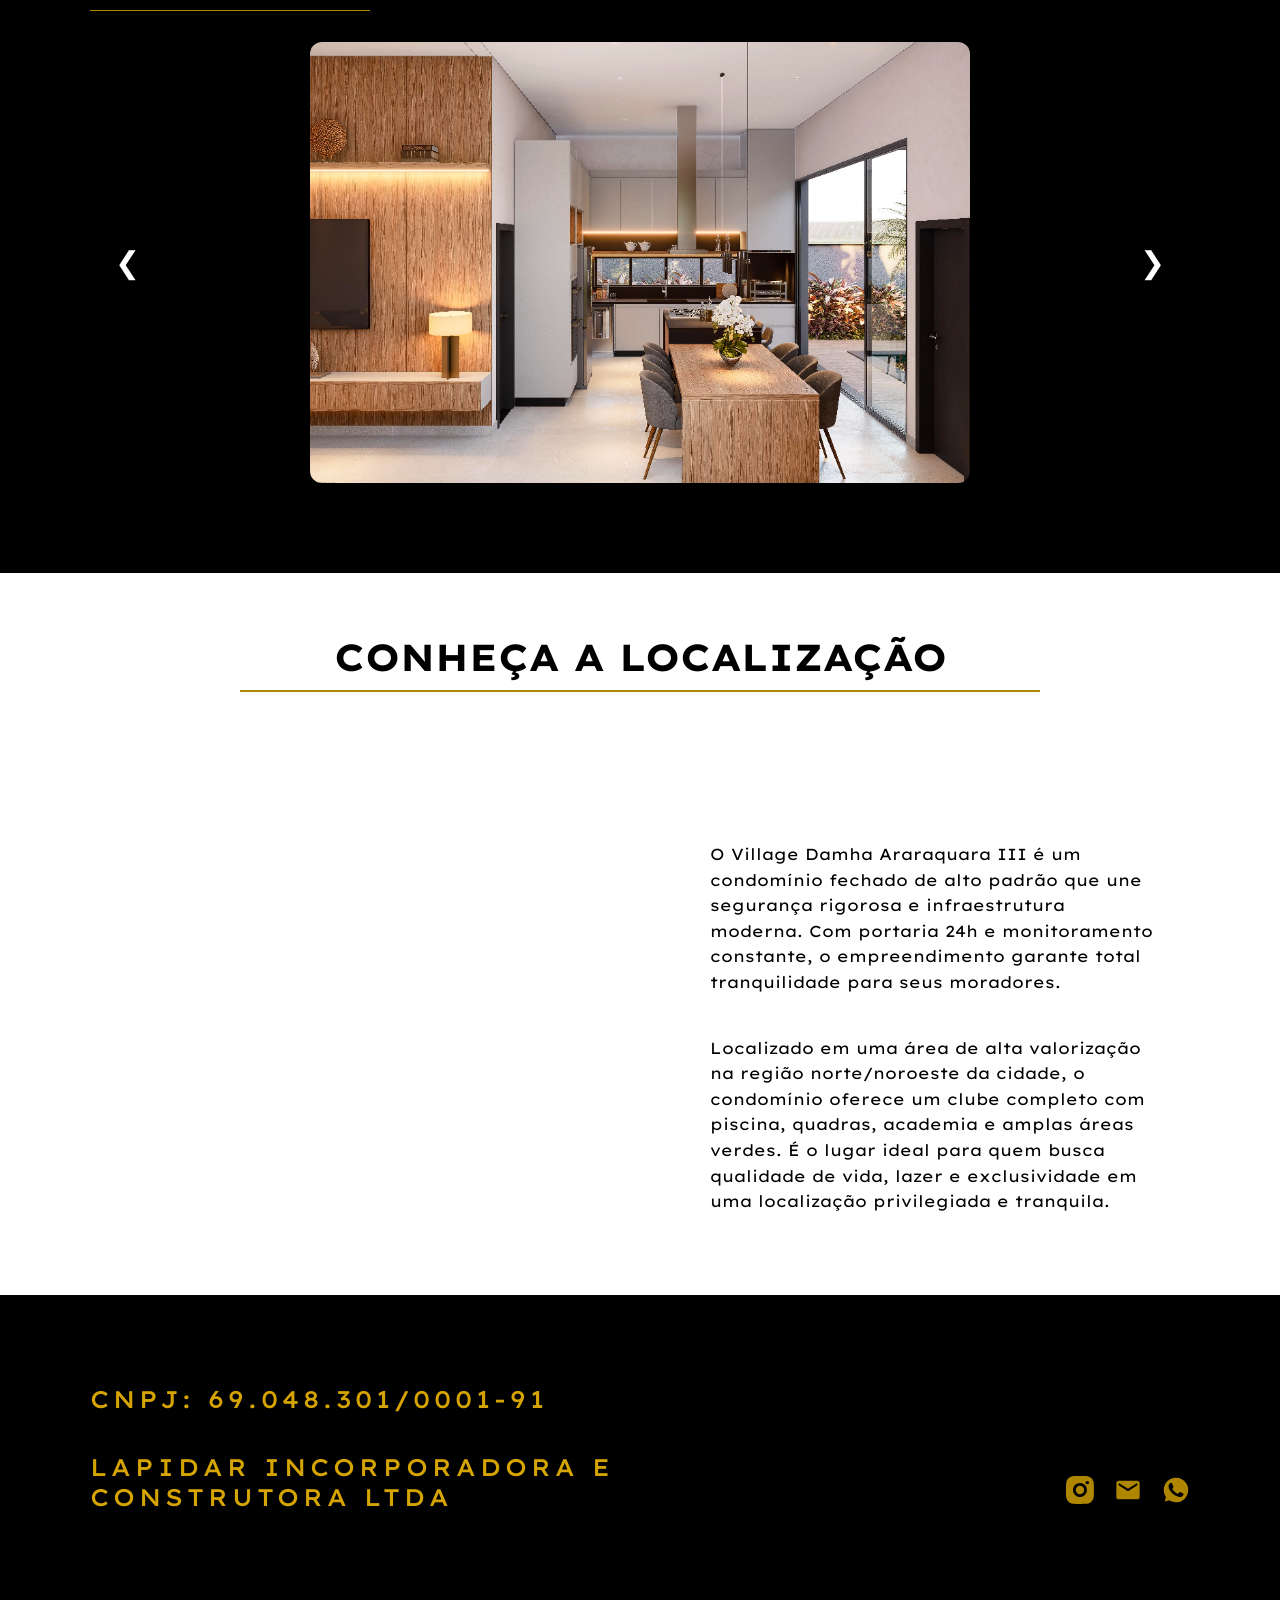
==== commit 65d6d2eb: "Update projeto1.html" ====
--- a/projeto1.html
+++ b/projeto1.html
@@ -125,9 +125,9 @@
 <footer>
 <div class="conteudoFooter">
 <div class="logoFooter">
-<h3>LAPIDAR INCORPORADORA</h3>
-<br/>
-<h3>QUALIDADE E EXCLUSIVIDADE</h3>
+<h3>CNPJ: 69.048.301/0001-91</h3>
+<br>
+<h3>LAPIDAR INCORPORADORA E CONSTRUTORA LTDA</h3>
 </div>
 <div class="secoesFooter">
 <div class="social">
